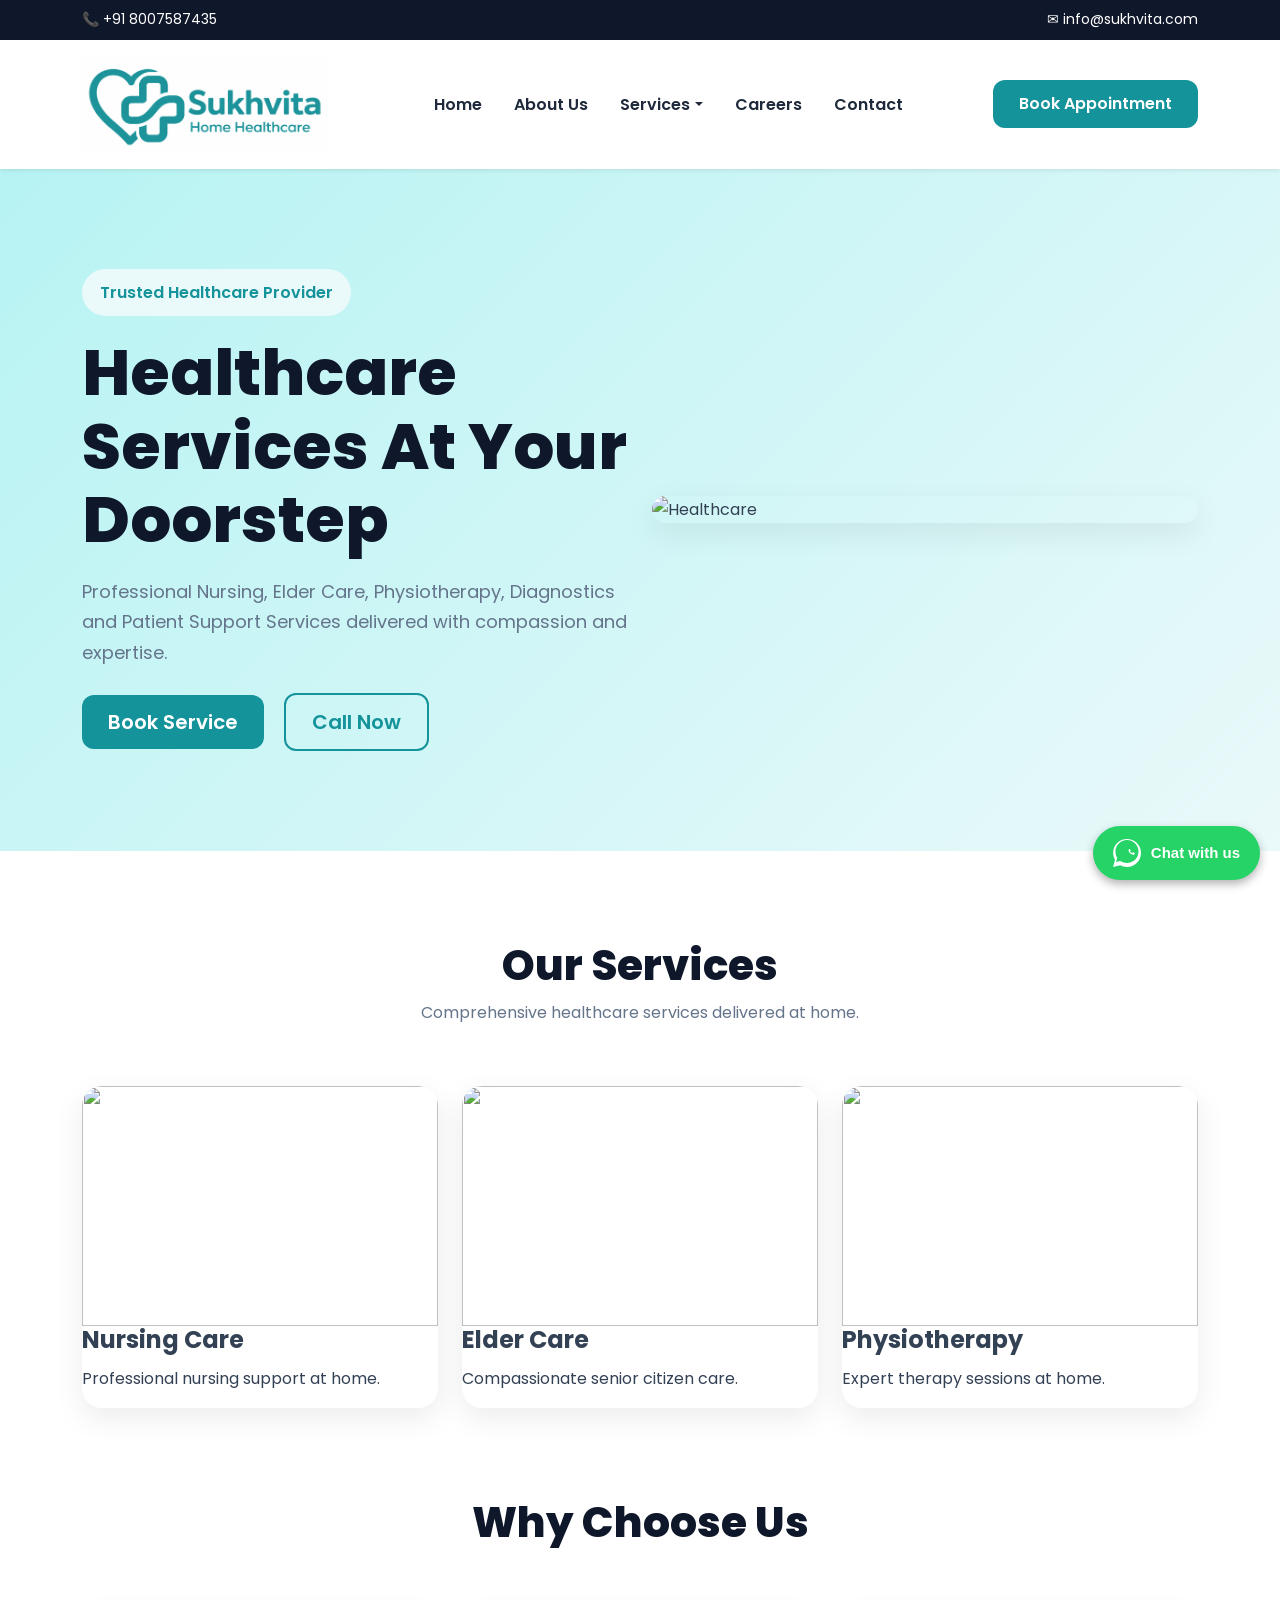
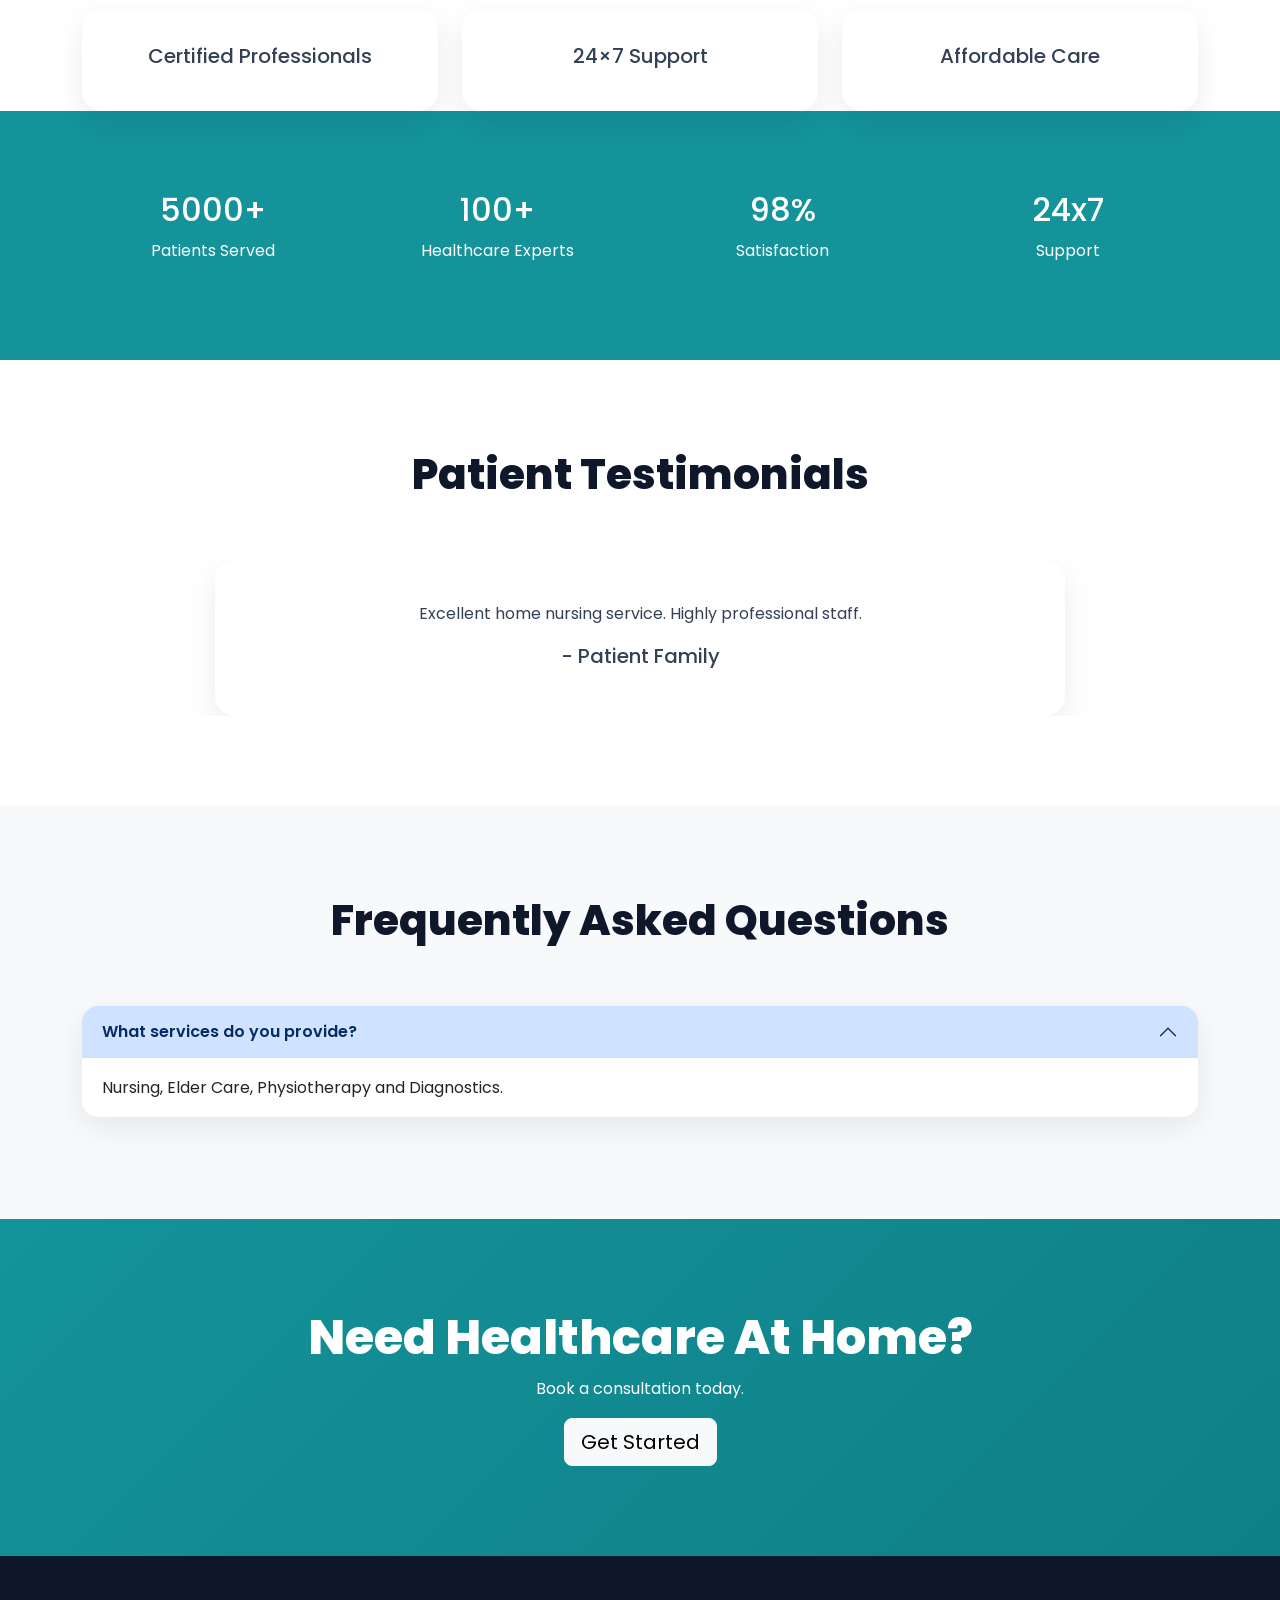
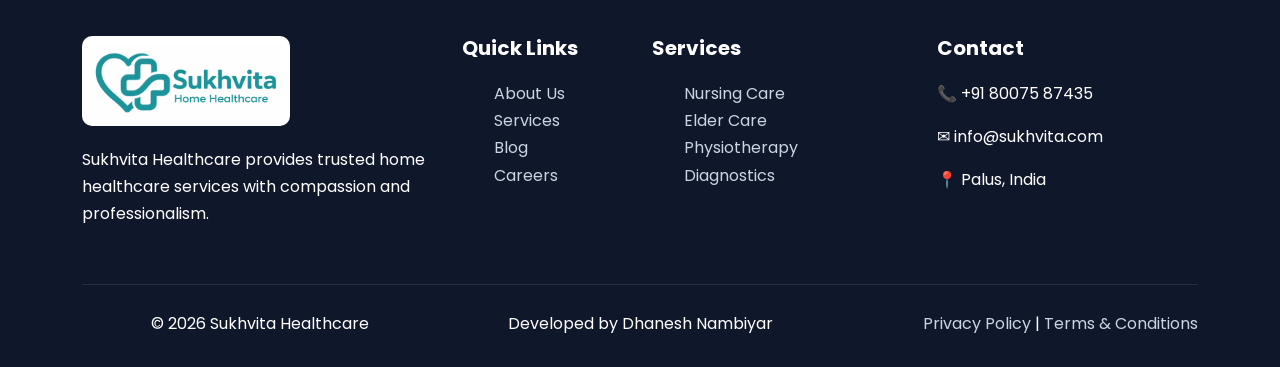
==== index.html @ 161bae3a "Request form updated" ====
<!DOCTYPE html>
<html lang="en">

<head>

<meta charset="UTF-8">
<meta name="viewport" content="width=device-width, initial-scale=1">

<title>Sukhvita Home Healthcare</title>

<meta name="description"
content="Professional Home Healthcare Services including Nursing, Elder Care, Physiotherapy and Diagnostics.">

<link rel="preconnect" href="https://fonts.googleapis.com">

<link href="https://fonts.googleapis.com/css2?family=Poppins:wght@300;400;500;600;700;800&display=swap"
rel="stylesheet">

<link href="https://cdn.jsdelivr.net/npm/bootstrap@5.3.3/dist/css/bootstrap.min.css"
rel="stylesheet">

<link rel="stylesheet" href="css/styles.css">
<link rel="stylesheet" href="css/toggle-button-styles.css">

</head>

<body>

<!-- HEADER -->

<!-- Top bar Start -->
<div class="top-bar">
  <div class="container d-flex justify-content-between">
    <div>📞 +91 8007587435</div>
    <div>✉ info@sukhvita.com</div>
  </div>
</div>
<!-- Top bar End -->

<!-- Navbar Start -->
<nav class="navbar navbar-expand-lg navbar-light bg-white sticky-top shadow-sm">
<div class="container">
<a class="navbar-brand" href="index.html">
<img src="images/logo.png" alt="Sukhvita Healthcare">
</a>

<button class="navbar-toggler" type="button" data-bs-toggle="collapse" data-bs-target="#navbarNav">
<span class="navbar-toggler-icon"></span>
</button>

<div class="collapse navbar-collapse" id="navbarNav">
<ul class="navbar-nav mx-auto">

<li class="nav-item"><a class="nav-link" href="index.html">Home</a></li>
<li class="nav-item"><a class="nav-link active" href="about.html">About Us</a></li>

<li class="nav-item dropdown">
<a class="nav-link dropdown-toggle" href="#" role="button" data-bs-toggle="dropdown">Services</a>
<ul class="dropdown-menu">
<li><a class="dropdown-item" href="nursing-care.html">Nursing Care</a></li>
<li><a class="dropdown-item" href="elder-care.html">Elder Care</a></li>
<li><a class="dropdown-item" href="physiotherapy.html">Physiotherapy</a></li>
<li><a class="dropdown-item" href="diagnostics.html">Diagnostics</a></li>
<li><a class="dropdown-item" href="caregiver.html">Caregiver Services</a></li>
<li><a class="dropdown-item" href="doctor-visit.html">Doctor Visit</a></li>
<li><a class="dropdown-item" href="medical-equipment.html">Medical Equipment Rental</a></li>
</ul>
</li>

<li class="nav-item"><a class="nav-link" href="careers.html">Careers</a></li>
<li class="nav-item"><a class="nav-link" href="contact.html">Contact</a></li>

</ul>
<!--
<a href="book-appointment.html" class="btn btn-brand">Book Appointment</a>
-->

<a href="#" class="btn btn-brand" data-bs-toggle="modal" data-bs-target="#appointmentModal">
  Book Appointment
</a>


</div>
</div>
</nav>

<!-- Navbar End -->

<!-- HERO -->

<section class="hero-section">

<div class="container">

<div class="row align-items-center">

<div class="col-lg-6">

<span class="hero-badge">
Trusted Healthcare Provider
</span>

<h1>
Healthcare Services
At Your Doorstep
</h1>

<p>

Professional Nursing, Elder Care,
Physiotherapy, Diagnostics and
Patient Support Services delivered
with compassion and expertise.

</p>

<div class="mt-4">

<a href="#" class="btn btn-brand btn-lg me-3" data-bs-toggle="modal" data-bs-target="#appointmentModal">

Book Service

</a>

<a href="tel:+918007587435"
class="btn btn-outline-brand btn-lg">

Call Now

</a>

</div>

</div>

<div class="col-lg-6">

<img
src="https://images.unsplash.com/photo-1584515933487-779824d29309?auto=format&fit=crop&w=1200&q=80"
class="img-fluid hero-image"
alt="Healthcare">

</div>

</div>

</div>

</section>

<!-- SERVICES -->

<section class="section-padding">

<div class="container">

<div class="section-heading">

<h2>Our Services</h2>

<p>
Comprehensive healthcare services delivered at home.
</p>

</div>

<div class="row g-4">

<div class="col-md-6 col-lg-4">

<div class="service-card">

<img src="https://images.unsplash.com/photo-1576091160550-2173dba999ef?w=1000">

<h4>Nursing Care</h4>

<p>
Professional nursing support at home.
</p>

</div>

</div>

<div class="col-md-6 col-lg-4">

<div class="service-card">

<img src="https://images.unsplash.com/photo-1516574187841-cb9cc2ca948b?w=1000">

<h4>Elder Care</h4>

<p>
Compassionate senior citizen care.
</p>

</div>

</div>

<div class="col-md-6 col-lg-4">

<div class="service-card">

<img src="https://images.unsplash.com/photo-1571019613454-1cb2f99b2d8b?w=1000">

<h4>Physiotherapy</h4>

<p>
Expert therapy sessions at home.
</p>

</div>

</div>

</div>

</div>

</section>

<!-- WHY CHOOSE US -->

<section class="why-section">

<div class="container">

<div class="section-heading">

<h2>Why Choose Us</h2>

</div>

<div class="row g-4">

<div class="col-md-4">
<div class="feature-box">
<h5>Certified Professionals</h5>
</div>
</div>

<div class="col-md-4">
<div class="feature-box">
<h5>24×7 Support</h5>
</div>
</div>

<div class="col-md-4">
<div class="feature-box">
<h5>Affordable Care</h5>
</div>
</div>

</div>

</div>

</section>

<!-- STATS -->

<section class="stats-section">

<div class="container">

<div class="row text-center">

<div class="col-md-3">
<h2>5000+</h2>
<p>Patients Served</p>
</div>

<div class="col-md-3">
<h2>100+</h2>
<p>Healthcare Experts</p>
</div>

<div class="col-md-3">
<h2>98%</h2>
<p>Satisfaction</p>
</div>

<div class="col-md-3">
<h2>24x7</h2>
<p>Support</p>
</div>

</div>

</div>

</section>

<!-- TESTIMONIALS -->

<section class="section-padding">

<div class="container">

<div class="section-heading">

<h2>Patient Testimonials</h2>

</div>

<div id="testimonialCarousel"
class="carousel slide"
data-bs-ride="carousel">

<div class="carousel-inner">

<div class="carousel-item active">

<div class="testimonial-card">

<p>
Excellent home nursing service.
Highly professional staff.
</p>

<h5>- Patient Family</h5>

</div>

</div>

<div class="carousel-item">

<div class="testimonial-card">

<p>
Very caring elderly support team.
</p>

<h5>- Client</h5>

</div>

</div>

</div>

</div>

</div>

</section>

<!-- FAQ -->

<section class="section-padding bg-light">

<div class="container">

<div class="section-heading">
<h2>Frequently Asked Questions</h2>
</div>

<div class="accordion" id="faqAccordion">

<div class="accordion-item">

<h2 class="accordion-header">

<button class="accordion-button"
data-bs-toggle="collapse"
data-bs-target="#faq1">

What services do you provide?

</button>

</h2>

<div id="faq1"
class="accordion-collapse collapse show">

<div class="accordion-body">

Nursing, Elder Care,
Physiotherapy and Diagnostics.

</div>

</div>

</div>

</div>

</div>

</section>

<!-- CTA -->

<section class="cta-section">

<div class="container text-center">

<h2>
Need Healthcare At Home?
</h2>

<p>
Book a consultation today.
</p>

<a href="book-appointment.html"
class="btn btn-light btn-lg">

Get Started

</a>

</div>

</section>

<!--Footer Start-->
<footer>
<div class="container">
<div class="row">

<div class="col-lg-4">
<img src="images/logo.png" class="footer-logo" alt="Logo">
<p>Sukhvita Healthcare provides trusted home healthcare services with compassion and professionalism.</p>
</div>

<div class="col-lg-2">
<h5 class="footer-title">Quick Links</h5>
<ul>
<li><a href="about.html">About Us</a></li>
<li><a href="services.html">Services</a></li>
<li><a href="blog.html">Blog</a></li>
<li><a href="careers.html">Careers</a></li>
</ul>
</div>

<div class="col-lg-3">
<h5 class="footer-title">Services</h5>
<ul>
<li><a href="nursing-care.html">Nursing Care</a></li>
<li><a href="elder-care.html">Elder Care</a></li>
<li><a href="physiotherapy.html">Physiotherapy</a></li>
<li><a href="diagnostics.html">Diagnostics</a></li>
</ul>
</div>

<div class="col-lg-3">
<h5 class="footer-title">Contact</h5>
<p>📞 +91 80075 87435</p>
<p>✉ info@sukhvita.com</p>
<p>📍 Palus, India </p>
</div>

</div>

<div class="footer-bottom">
<div class="row">
<div class="col-md-4">© 2026 Sukhvita Healthcare</div>
<div class="col-md-4">Developed by Dhanesh Nambiyar</div>
<div class="col-md-4 text-md-end">
<a href="privacy-policy.html">Privacy Policy</a> |
<a href="terms-conditions.html">Terms & Conditions</a>
</div>
</div>
</div>

</div>
</footer>

<!-- Footer End -->

<!-- WhatsApp Floating button -->
 <a href="https://wa.me/918007587435?text=Hello..!%20I%20want%20to%20know%20more." class="whatsapp-btn" target="_blank" rel="noopener noreferrer">
  <svg viewBox="0 0 24 24">
    <path d="M.057 24l1.687-6.163c-1.041-1.804-1.588-3.849-1.587-5.946C.06 5.348 5.397.01 12.008.01c3.202.001 6.212 1.246 8.477 3.513 2.266 2.268 3.507 5.28 3.505 8.484-.004 6.657-5.34 11.997-11.953 11.997-2.005-.001-3.973-.502-5.713-1.457L0 24zm6.59-4.846c1.66.986 3.288 1.479 5.362 1.48 5.432-.001 9.865-4.437 9.868-9.87.001-2.63-1.013-5.101-2.856-6.947C17.117 1.97 14.643.955 12.012.955c-5.437 0-9.87 4.432-9.873 9.865-.001 2.13.564 3.791 1.484 5.353l-.997 3.642 3.73-.978zm11.567-7.29c-.319-.16-.777-.383-.897-.426-.12-.043-.207-.064-.294.064-.087.128-.337.426-.413.512-.076.085-.152.096-.272.032-.12-.064-.507-.187-.965-.596-.356-.318-.597-.711-.667-.831-.07-.12-.008-.185.053-.245.055-.054.12-.14.18-.21.059-.069.079-.117.119-.197.04-.079.02-.149-.01-.212-.03-.063-.294-.707-.403-.969-.106-.256-.214-.221-.294-.225-.076-.004-.163-.004-.25-.004-.087 0-.228.032-.347.16-.12.128-.456.446-.456 1.087 0 .64.467 1.257.532 1.342.065.085.918 1.402 2.226 1.966.311.134.554.214.743.274.313.1.597.085.823.052.25-.037.777-.317.886-.623.11-.306.11-.569.076-.623-.033-.053-.12-.085-.24-.148z"/>
  </svg>
  <span class="whatsapp-text">Chat with us</span>
</a>
<!-- WhatsApp Floating button End-->


<!-- Appointment Modal -->
<div class="modal fade" id="appointmentModal" tabindex="-1" aria-hidden="true">
  <div class="modal-dialog modal-dialog-centered modal-lg">
    <div class="modal-content rounded-4 shadow">

      <!-- Header -->
      <div class="modal-header bg-light text-center position-relative flex-column">
        <button type="button" class="btn-close position-absolute top-0 end-0 m-3" data-bs-dismiss="modal"></button>
        <img src="images/logo.png" alt="Sukhvita Healthcare" style="height:70px;" class="mx-auto d-block mb-2">
        <div class="fw-bold fs-5">Book Appointment</div>
      </div>

      <!-- Progress Steps -->
      <div class="d-flex justify-content-center my-3">
        <div class="step-container">
    <div class="step-circle active">1</div>
    <div class="step-label">Personal Info</div>
  </div>
  <div class="step-line"></div>
  <div class="step-container">
    <div class="step-circle">2</div>
    <div class="step-label">Select Date & Time</div>
  </div>
  <div class="step-line"></div>
  <div class="step-container">
    <div class="step-circle">3</div>
    <div class="step-label">Select Service</div>
  </div>
      </div>

      <!-- Body -->
      <div class="modal-body text-center px-5">
          <form id="appointmentForm">

          <!-- Step 1 -->
            <div class="form-step active">
              <div class="mb-3 text-start">
                <input type="text" class="form-control text-center" placeholder="Full Name" required>
                <div class="error-message"></div>
              </div>
              <div class="mb-3 text-start">
                <input type="tel" class="form-control text-center" placeholder="Phone Number" required pattern="[0-9]{10}">
                <div class="error-message"></div>
              </div>
              <div class="mb-3 text-start">
                <input type="email" class="form-control text-center" placeholder="Email (optional)">
                <div class="error-message"></div>
              </div>
              <div class="mb-3 text-start">
                <select id="citySelect" class="form-select text-center" required>
                  <option disabled selected>Select City</option>
                  <option>Sangli</option>
                  <option>Miraj</option>
                  <option>Tasgaon</option>
                  <option>Palus</option>
                  <option>Karad</option>
                  <option>Islampur</option>
                </select>
                <div class="error-message"></div>
              </div>
              <button type="button" class="btn btn-brand btn-sm next-step">Next</button>
            </div>

    <!-- Step 2 -->
    <div class="form-step">
      <div class="mb-3 text-start">
        <label class="form-label">Select Date</label>
        <input type="date" class="form-control text-center" placeholder="dd/mm/yyyy" required>
        <div class="error-message"></div>
      </div>
      <div class="mb-3 text-start">
        <label class="form-label">Select Time</label>
        <input type="time" class="form-control text-center" placeholder="Select Time" required>
        <div class="error-message"></div>
      </div>
      <button type="button" class="btn btn-outline-brand btn-sm prev-step me-2">Back</button>
      <button type="button" class="btn btn-brand btn-sm next-step">Next</button>
    </div>

    <!-- Step 3 -->
    <div class="form-step">
      <div class="mb-3 text-start">
        <select id="serviceSelect" class="form-select text-center" required>
          <option disabled selected>Select Service</option>
          <option>Nursing Care</option>
          <option>Elder Care</option>
          <option>Physiotherapy</option>
          <option>Diagnostics</option>
          <option>Caregiver Services</option>
          <option>Doctor Visit</option>
          <option>Medical Equipment Rental</option>
        </select>
        <div class="error-message"></div>
      </div>
      <button type="button" class="btn btn-outline-brand btn-sm prev-step me-2">Back</button>
      <button id="submitBtn" type="submit" class="btn btn-brand btn-sm">Submit Request</button>
    </div>

  </form>
</div>




    </div>
  </div>
</div>


<!-- Appointment Modal end-->

<!-- Success Toast -->
<div id="successToast" class="toast-message">Request submitted successfully! You will get call from our side soon.</div>




<!-- Script section-->

 <script src="https://cdn.jsdelivr.net/npm/bootstrap@5.3.3/dist/js/bootstrap.bundle.min.js"></script>
 <script src="js/main.js"></script>
 <script src="js/version-check.js"></script> <!-- Script for refresh page-->

 <script>
document.addEventListener("DOMContentLoaded", function() {
  const steps = document.querySelectorAll(".form-step");
  const circles = document.querySelectorAll(".step-circle");
  const serviceSelect = document.getElementById("serviceSelect");
  const submitBtn = document.getElementById("submitBtn");
  const form = document.getElementById("appointmentForm");
  const toast = document.getElementById("successToast");
  const modal = document.getElementById("appointmentModal");
  let currentStep = 0;

  function showStep(index) {
    steps.forEach((step, i) => step.classList.toggle("active", i === index));
    circles.forEach((circle, i) => circle.classList.toggle("active", i <= index));
    currentStep = index;
  }

  function validateStep(stepIndex) {
  let valid = true;
  const inputs = steps[stepIndex].querySelectorAll("input, select");
  inputs.forEach(input => {
    const errorDiv = input.parentElement.querySelector(".error-message");

    // Manual check for City dropdown
    if (input.id === "citySelect" && input.selectedIndex === 0) {
      errorDiv.textContent = "Please select a city";
      valid = false;
    }
    // Manual check for Service dropdown (optional here, but keeps consistency)
    else if (input.id === "serviceSelect" && input.selectedIndex === 0) {
      errorDiv.textContent = "Please select a service";
      valid = false;
    }
    // Normal validation for other fields
    else if (!input.checkValidity()) {
      valid = false;
      if (input.type === "text") errorDiv.textContent = "Please enter your name";
      else if (input.type === "tel") errorDiv.textContent = "Please enter your phone number";
      else if (input.type === "email" && input.value !== "") errorDiv.textContent = "Please enter a valid email";
      else if (input.type === "date") errorDiv.textContent = "Please select a date";
      else if (input.type === "time") errorDiv.textContent = "Please select a time";
    } else {
      errorDiv.textContent = "";
    }
  });
  return valid;
}


  document.querySelectorAll(".next-step").forEach(btn => {
    btn.addEventListener("click", () => {
      if (validateStep(currentStep)) showStep(currentStep + 1);
    });
  });

  document.querySelectorAll(".prev-step").forEach(btn => {
    btn.addEventListener("click", () => showStep(currentStep - 1));
  });

  // Reset form on modal close
  modal.addEventListener("hidden.bs.modal", () => {
    form.reset();
    document.querySelectorAll(".error-message").forEach(e => e.textContent = "");
    showStep(0);
  });

  // Submit with service validation + toast
  form.addEventListener("submit", function(e) {
    e.preventDefault();
    if (!validateStep(currentStep)) return;

    // Extra check for service field
    if (serviceSelect.selectedIndex === 0) {
      const errorDiv = serviceSelect.parentElement.querySelector(".error-message");
      errorDiv.textContent = "Please select a service";
      return; // stop submission
    }

    // Show toast with slight delay after modal closes
setTimeout(() => {
  toast.classList.add("show");
  setTimeout(() => {
    toast.classList.remove("show");
  }, 4000); // toast visible for 4s
}, 300); // delay 300ms after modal close
//tost end 
    const modalInstance = bootstrap.Modal.getInstance(modal);
    modalInstance.hide();
  });

  showStep(0);
});
</script>



 <!-- Script section end-->


 

</body>
</html>
---- css/styles.css ----
/* ==================================================
   Swami Samarth Healthcare - Enterprise Theme
   Portea Inspired Healthcare UI
   ================================================== */

:root{
  --primary:#14939A;
  --primary-dark:#0F7F86;
  --primary-light:#EAF9FA;
  --secondary:#0F172A;
  --accent:#22C55E;
  --white:#FFFFFF;
  --light:#F8FAFC;
  --gray:#64748B;
  --border:#E2E8F0;
  --shadow:0 10px 30px rgba(0,0,0,.08);
  --radius:16px;
}

*{margin:0;padding:0;box-sizing:border-box}
html{scroll-behavior:smooth}
body{
  font-family:'Poppins',sans-serif;
  color:#334155;
  line-height:1.7;
  background:#fff;
}

img{max-width:100%;display:block}
a{text-decoration:none}
ul{list-style:none}

.container-xl-custom{
  max-width:1320px;
  margin:auto;
  padding:0 15px;
}

/* Header */
.top-bar{
  background:var(--secondary);
  color:#fff;
  padding:8px 0;
  font-size:14px;
}

.navbar{
  padding:12px 0!important;
}

.navbar-brand img{
  height:95px;
}

.nav-link{
  font-weight:600;
  color:#1e293b!important;
  padding:.8rem 1rem!important;
}

.nav-link:hover{
  color:var(--primary)!important;
}

.dropdown-menu{
  border:none;
  border-radius:14px;
  box-shadow:var(--shadow);
  padding:12px;
}

.dropdown-item{
  border-radius:10px;
  padding:10px 14px;
}

.dropdown-item:hover{
  background:var(--primary-light);
  color:var(--primary);
}

/* Buttons */
.btn-brand{
  background:var(--primary);
  color:#fff;
  border:none;
  border-radius:12px;
  padding:12px 26px;
  font-weight:600;
}

.btn-brand:hover{
  background:var(--primary-dark);
  color:#fff;
}

.btn-outline-brand{
  border:2px solid var(--primary);
  color:var(--primary);
  border-radius:12px;
  padding:12px 26px;
  font-weight:600;
}

.btn-outline-brand:hover{
  background:var(--primary);
  color:#fff;
}

/* Hero */
.hero-section{
  padding:100px 0;
  background:linear-gradient(135deg,#b7f3f3,#eaf9fa);
}

.hero-badge{
  display:inline-block;
  background:var(--primary-light);
  color:var(--primary);
  padding:10px 18px;
  border-radius:50px;
  font-weight:600;
}

.hero-section h1{
  font-size:64px;
  line-height:1.15;
  font-weight:800;
  margin:20px 0;
  color:#0f172a;
}

.hero-section p{
  font-size:18px;
  color:#64748b;
}

.hero-image{
  border-radius:24px;
  box-shadow:var(--shadow);
}

/* Generic Sections */
.section-padding{
  padding:90px 0;
}

.section-heading{
  text-align:center;
  margin-bottom:60px;
}

.section-heading h2{
  font-size:42px;
  font-weight:800;
  color:#0f172a;
}

.section-heading p{
  color:#64748b;
  max-width:700px;
  margin:auto;
}

/* Service Cards */
.service-card{
  background:#fff;
  border-radius:20px;
  overflow:hidden;
  box-shadow:var(--shadow);
  transition:.3s;
  height:100%;
}

.service-card:hover{
  transform:translateY(-8px);
}

.service-card img{
  width:100%;
  height:240px;
  object-fit:cover;
}

.service-card-content{
  padding:24px;
}

.service-card h4{
  font-weight:700;
  margin-bottom:10px;
}

/* About */
.page-hero{
  padding:120px 0;
  color:#fff;
  text-align:center;
  background:
  linear-gradient(rgba(20,147,154,.85),rgba(15,127,134,.85)),
  url('https://images.unsplash.com/photo-1584515933487-779824d29309?w=1600');
  background-size:cover;
  background-position:center;
}

.page-hero h1{
  font-size:58px;
  font-weight:800;
}

.page-section{
  padding:90px 0;
}

.info-card{
  background:#fff;
  padding:35px;
  border-radius:20px;
  box-shadow:var(--shadow);
  height:100%;
}

.info-card h3{
  margin-bottom:15px;
  font-weight:700;
}

.feature-box{
  background:#fff;
  border-radius:20px;
  padding:35px;
  text-align:center;
  box-shadow:var(--shadow);
  height:100%;
}

.feature-icon{
  width:70px;
  height:70px;
  border-radius:50%;
  background:var(--primary-light);
  display:flex;
  align-items:center;
  justify-content:center;
  margin:0 auto 15px;
  font-size:28px;
}

/* Stats */
.stats-section{
  background:var(--primary);
  color:#fff;
  padding:80px 0;
}

.stat-box h2{
  font-size:48px;
  font-weight:800;
}

/* Team */
.team-card{
  text-align:center;
  padding:30px;
  border-radius:20px;
  box-shadow:var(--shadow);
  background:#fff;
}

.team-card img{
  width:150px;
  height:150px;
  border-radius:50%;
  object-fit:cover;
  margin:0 auto 20px;
}

/* Timeline */
.timeline-step{
  text-align:center;
  padding:30px;
}

.timeline-number{
  width:70px;
  height:70px;
  border-radius:50%;
  background:var(--primary);
  color:#fff;
  display:flex;
  align-items:center;
  justify-content:center;
  margin:auto;
  font-size:24px;
  font-weight:700;
}

/* Testimonials */
.testimonial-card{
  background:#fff;
  padding:40px;
  border-radius:20px;
  box-shadow:var(--shadow);
  text-align:center;
  max-width:850px;
  margin:auto;
}

.testimonial-card img{
  width:90px;
  height:90px;
  border-radius:50%;
  margin:auto auto 15px;
}

/* FAQ */
.accordion-item{
  border:none!important;
  margin-bottom:12px;
  border-radius:16px!important;
  overflow:hidden;
  box-shadow:var(--shadow);
}

.accordion-button{
  font-weight:600;
}

/* Forms */
.form-section{
  background:#f8fafc;
}

.form-card{
  background:#fff;
  padding:40px;
  border-radius:20px;
  box-shadow:var(--shadow);
}

.form-control,
.form-select{
  padding:14px;
  border-radius:12px;
}

/* CTA */
.cta-section{
  background:linear-gradient(135deg,var(--primary),var(--primary-dark));
  color:#fff;
  padding:90px 0;
  text-align:center;
}

.cta-section h2{
  font-size:48px;
  font-weight:800;
}

/* Blog */
.blog-card{
  background:#fff;
  border-radius:20px;
  overflow:hidden;
  box-shadow:var(--shadow);
  height:100%;
}

.blog-card img{
  height:240px;
  object-fit:cover;
  width:100%;
}

.blog-content{
  padding:25px;
}

/* Careers */
.job-card{
  padding:30px;
  border-radius:20px;
  box-shadow:var(--shadow);
  background:#fff;
  margin-bottom:25px;
}

/* Contact */
.contact-card{
  background:#fff;
  padding:30px;
  border-radius:20px;
  box-shadow:var(--shadow);
  height:100%;
}

/* Footer */
footer{
  background:#0f172a;
  color:#fff;
  padding:80px 0 30px;
}

.footer-logo{
  height:90px;
  background:#fff;
  border-radius:10px;
  padding:8px;
  margin-bottom:20px;
}

.footer-title{
  font-weight:700;
  margin-bottom:20px;
}

footer a{
  color:#cbd5e1;
}

footer a:hover{
  color:#fff;
}

.footer-bottom{
  border-top:1px solid rgba(255,255,255,.1);
  margin-top:40px;
  padding-top:25px;
  text-align:center;
}

/* Floating WhatsApp */
.whatsapp-float{
  position:fixed;
  right:20px;
  bottom:20px;
  z-index:999;
  width:60px;
  height:60px;
  border-radius:50%;
  display:flex;
  align-items:center;
  justify-content:center;
  background:#25D366;
  color:#fff;
  font-size:28px;
  box-shadow:var(--shadow);
}

/* Animations */
.service-card,
.feature-box,
.team-card,
.blog-card{
  transition:all .3s ease;
}

.team-card:hover,
.blog-card:hover,
.feature-box:hover{
  transform:translateY(-6px);
}

/* Responsive */
@media(max-width:1200px){
  .hero-section h1{font-size:52px}
}

@media(max-width:992px){
  .navbar-brand img{height:75px}
  .hero-section{
    text-align:center;
    padding:70px 0;
  }
  .hero-section h1{
    font-size:42px;
  }
  .hero-image{
    margin-top:30px;
  }
  .page-hero h1{
    font-size:42px;
  }
}

@media(max-width:768px){
  .section-heading h2{
    font-size:32px;
  }
  .hero-section h1{
    font-size:34px;
  }
  .cta-section h2{
    font-size:32px;
  }
  .page-hero{
    padding:90px 0;
  }
}

@media(max-width:576px){
  .navbar-brand img{
    height:65px;
  }
  .hero-section h1{
    font-size:30px;
  }
  .section-padding,
  .page-section{
    padding:60px 0;
  }
}

/*---------------------@@@@@@@@@@@------------------*/
/* Modal Steps */
.step-circle {
  width: 40px; height: 40px;
  border-radius: 50%;
  background: #eaf9fa;
  color: #14939A;
  display: flex; align-items: center; justify-content: center;
  font-weight: 600;
}
.step-circle.active {
  background: #14939A;
  color: #fff;
}
.step-line {
  width: 60px; height: 3px;
  background: #eaf9fa;
  margin: auto 8px;
}
.form-step { display: none; }
.form-step.active { display: block; }

/* Brand shades */
.bg-brand-dark { background:#0F7F86; }
.bg-brand-light { background:#EAF9FA; }

/* Steps */
.step-circle {
  width:36px; height:36px;
  border-radius:50%;
  background:#eaf9fa;
  color:#14939A;
  display:flex; align-items:center; justify-content:center;
  font-weight:600;
}
.step-circle.active { background:#14939A; color:#fff; }
.step-line { width:50px; height:3px; background:#eaf9fa; margin:auto 8px; }

.form-step { display:none; }
.form-step.active { display:block; }

/* Compact buttons */
.btn-sm { padding:6px 16px; font-size:14px; }


.bg-brand-dark { background:#0F7F86; }
.bg-brand-light { background:#EAF9FA; }

.step-circle {
  width:36px; height:36px;
  border-radius:50%;
  background:#eaf9fa;
  color:#14939A;
  display:flex; align-items:center; justify-content:center;
  font-weight:600;
}
.step-circle.active { background:#14939A; color:#fff; }
.step-line { width:50px; height:3px; background:#eaf9fa; margin:auto 8px; }

.form-step { display:none; }
.form-step.active { display:block; }

.btn-sm { padding:6px 16px; font-size:14px; }
.modal-body { margin:0 auto; max-width:500px; } /* center with margin */

/* Progress steps */
.step-circle {
  width:36px; height:36px;
  border-radius:50%;
  background:#d3d3d3; /* light grey */
  color:#14939A;
  display:flex; align-items:center; justify-content:center;
  font-weight:600;
}
.step-circle.active { background:#14939A; color:#fff; }
.step-line { width:50px; height:3px; background:#d3d3d3; margin:auto 8px; }

.form-step { display:none; }
.form-step.active { display:block; }

.btn-sm { padding:6px 16px; font-size:14px; }
.modal-body { margin:0 auto; max-width:500px; }



.error-message {
  color: red;
  font-size: 13px;
  margin-top: 4px;
}

/* Step circles with labels */
.step-container {
  text-align: center;
  margin: 0 10px;
}
.step-circle {
  width: 36px; height: 36px;
  border-radius: 50%;
  background: #d3d3d3;
  color: #14939A;
  display: flex; align-items: center; justify-content: center;
  font-weight: 600;
  margin: auto;
}
.step-circle.active { background: #14939A; color: #fff; }
.step-label { font-size: 13px; margin-top: 5px; color: #555; }
.step-line { width: 50px; height: 3px; background: #d3d3d3; margin: auto 8px; }
.step-container { text-align:center; margin:0 10px; }
.step-label { font-size:13px; margin-top:5px; color:#058861; }

/* Toast */

.toast-message {
  position: fixed;
  bottom: 20px;
  left: 50%;
  transform: translateX(-50%) translateY(30px); /* start lower */
  background: #22C55E;
  color: #fff;
  padding: 12px 24px;
  border-radius: 8px;
  font-size: 14px;
  z-index: 2000;

  /* polished look */
  border: 2px solid #16A34A;
  box-shadow: 0 4px 12px rgba(0,0,0,0.2);

  /* animation setup */
  opacity: 0;
  pointer-events: none; /* prevent blocking clicks */
  transition: opacity 0.5s ease, transform 0.5s ease;
}
.toast-message.show {
  opacity: 1;
  transform: translateX(-50%) translateY(0); /* slide up */
}
---- css/toggle-button-styles.css ----
/* style.css */
.whatsapp-btn {
  position: fixed;
  bottom: 20px;
  right: 20px;
  background-color: #25D366;
  color: white;
  border-radius: 30px; /* Made generic capsule shape to hold text */
  padding: 0 20px;
  height: 54px;
  display: flex;
  justify-content: center;
  align-items: center;
  gap: 10px; /* Space between icon and text */
  box-shadow: 0 4px 10px rgba(0, 0, 0, 0.3);
  z-index: 9999;
  transition: transform 0.2s ease-in-out;
  text-decoration: none;
  font-family: Arial, sans-serif;
  font-weight: bold;
  font-size: 15px;
}

.whatsapp-btn:hover {
  transform: scale(1.05);
}

.whatsapp-btn svg {
  width: 28px;
  height: 28px;
  fill: white;
}

.whatsapp-text {
  display: inline-block;
}

/* Responsive adjustments for smaller screens */
@media (max-width: 480px) {
  .whatsapp-btn {
    bottom: 15px;
    right: 15px;
    padding: 0;
    width: 50px;
    height: 50px;
    border-radius: 50%; /* Switches back to a circle icon on tiny screens to save space */
  }
  
  .whatsapp-text {
    display: none; /* Hides text on small screens */
  }

  .whatsapp-btn svg {
    width: 26px;
    height: 26px;
  }
}
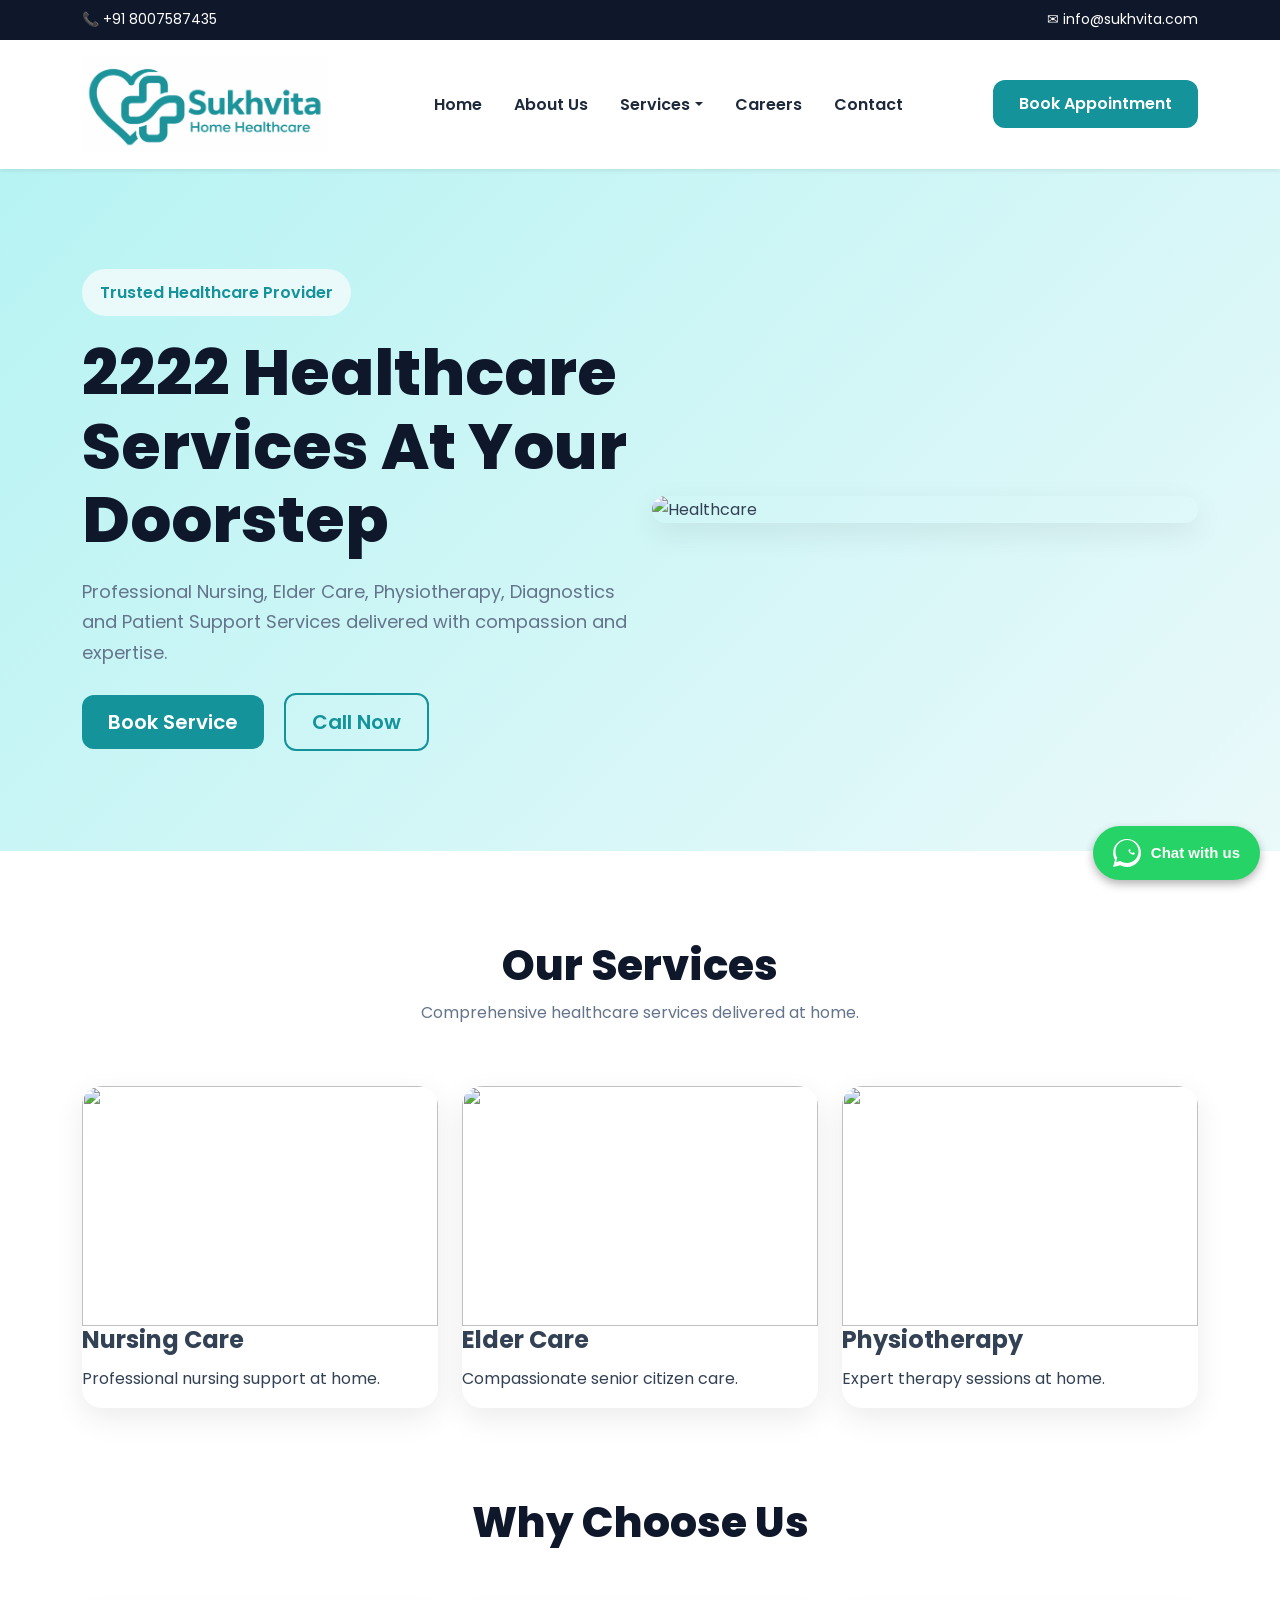
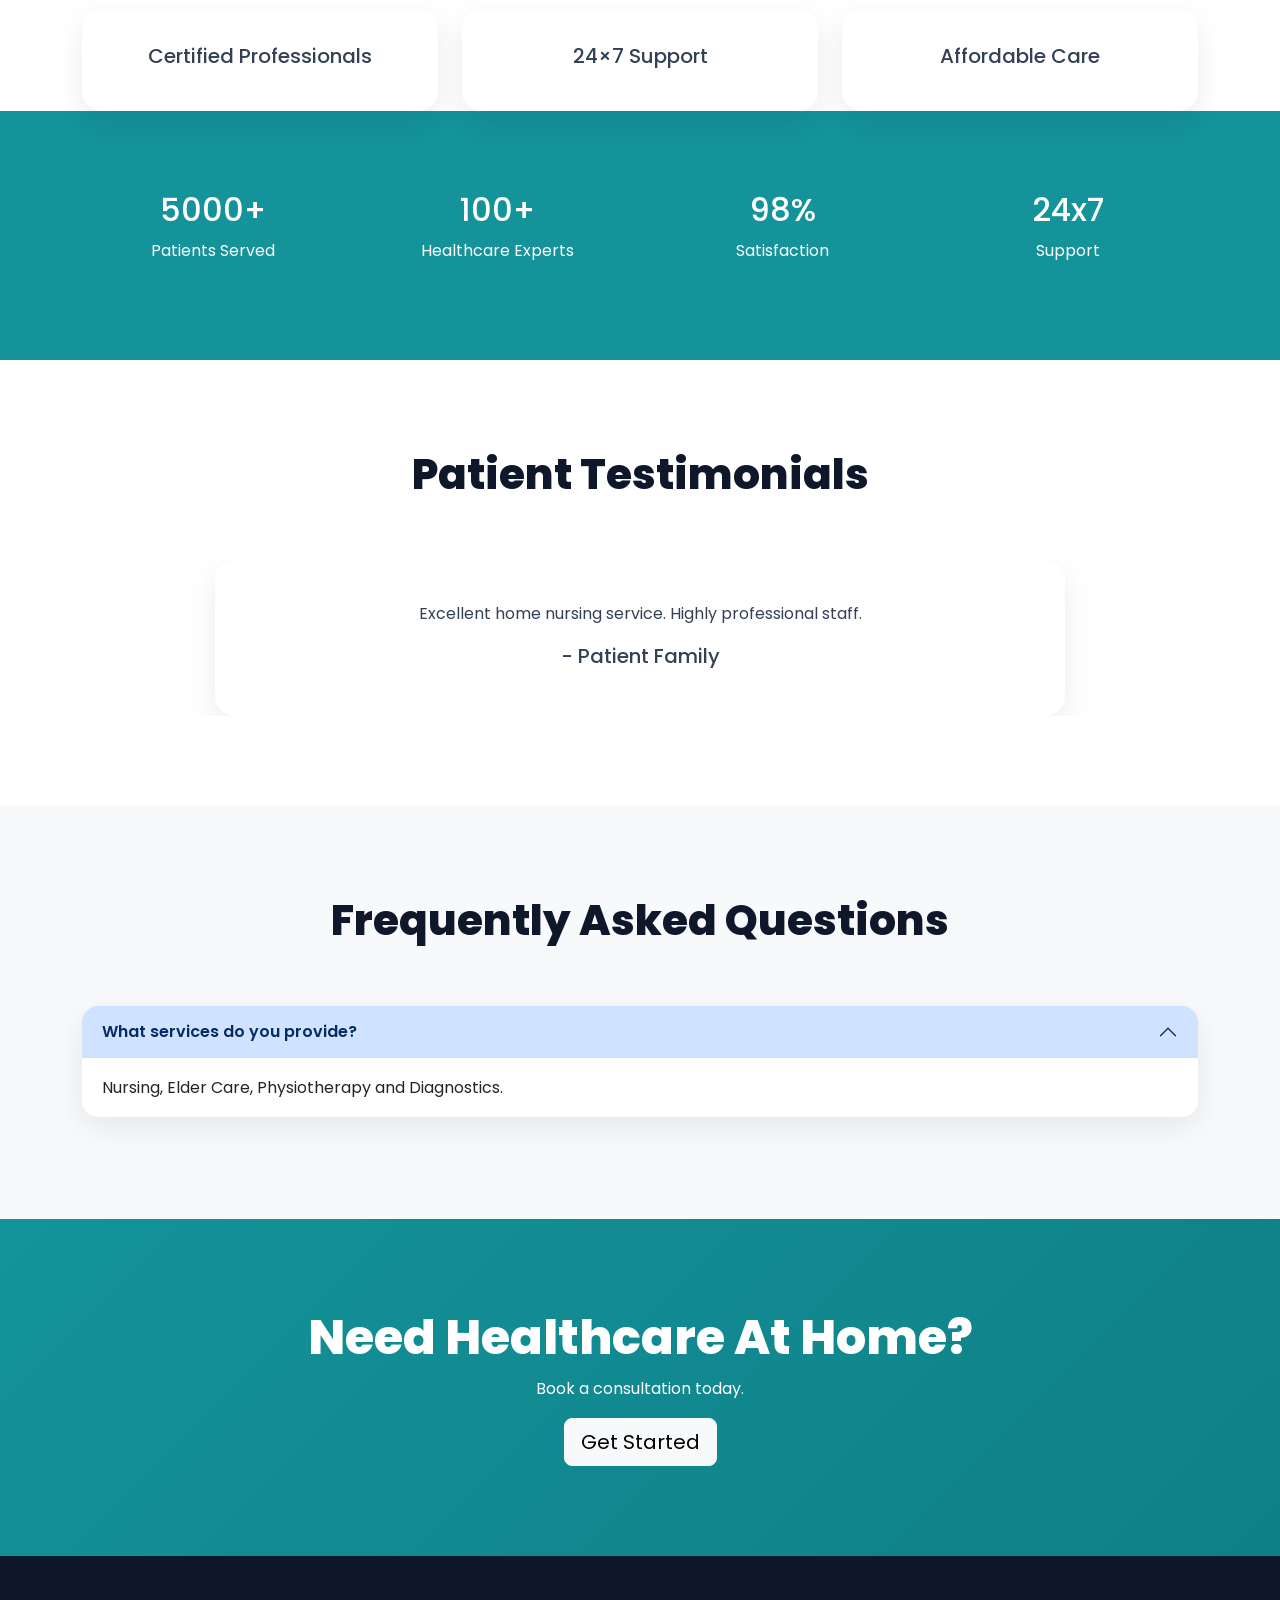
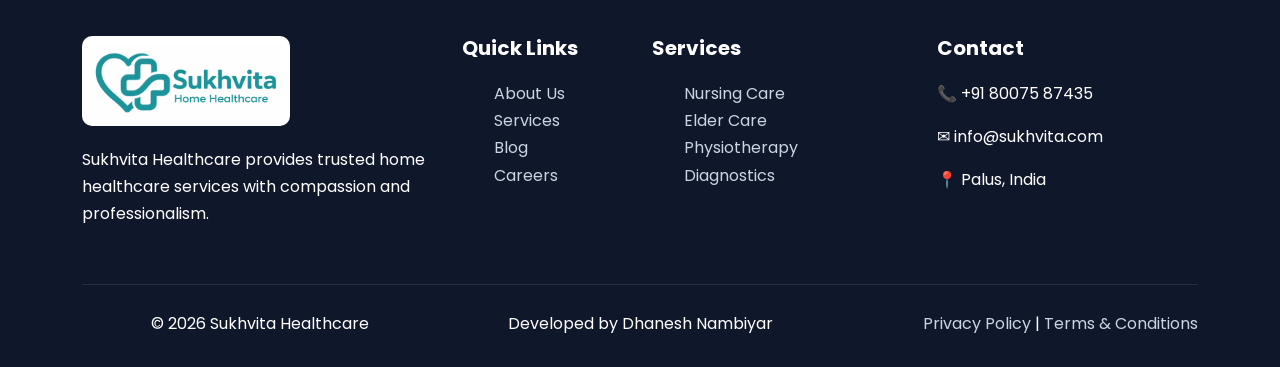
==== commit ed0fbf4c: "Request form updated" ====
--- a/index.html
+++ b/index.html
@@ -101,7 +101,7 @@
 </span>
 
 <h1>
-Healthcare Services
+2222 Healthcare Services
 At Your Doorstep
 </h1>
 
@@ -520,19 +520,19 @@
           <!-- Step 1 -->
             <div class="form-step active">
               <div class="mb-3 text-start">
-                <input type="text" class="form-control text-center" placeholder="Full Name" required>
+                <input type="text" id="nameInput" class="form-control text-center" placeholder="Full Name" required>
                 <div class="error-message"></div>
               </div>
               <div class="mb-3 text-start">
-                <input type="tel" class="form-control text-center" placeholder="Phone Number" required pattern="[0-9]{10}">
+                <input type="tel" id="phoneInput" class="form-control text-center" placeholder="Phone Number" required pattern="[0-9]{10}">
                 <div class="error-message"></div>
               </div>
               <div class="mb-3 text-start">
-                <input type="email" class="form-control text-center" placeholder="Email (optional)">
+                <input type="email" id="emailInput" class="form-control text-center" placeholder="Email (optional)">
                 <div class="error-message"></div>
               </div>
               <div class="mb-3 text-start">
-                <select id="citySelect" class="form-select text-center" required>
+                <select id="citySelect" id="citySelect" class="form-select text-center" required>
                   <option disabled selected>Select City</option>
                   <option>Sangli</option>
                   <option>Miraj</option>
@@ -550,12 +550,12 @@
     <div class="form-step">
       <div class="mb-3 text-start">
         <label class="form-label">Select Date</label>
-        <input type="date" class="form-control text-center" placeholder="dd/mm/yyyy" required>
+        <input type="date" id="dateInput" class="form-control text-center" placeholder="dd/mm/yyyy" required>
         <div class="error-message"></div>
       </div>
       <div class="mb-3 text-start">
         <label class="form-label">Select Time</label>
-        <input type="time" class="form-control text-center" placeholder="Select Time" required>
+        <input type="time" id="timeInput" class="form-control text-center" placeholder="Select Time" required>
         <div class="error-message"></div>
       </div>
       <button type="button" class="btn btn-outline-brand btn-sm prev-step me-2">Back</button>
@@ -565,7 +565,7 @@
     <!-- Step 3 -->
     <div class="form-step">
       <div class="mb-3 text-start">
-        <select id="serviceSelect" class="form-select text-center" required>
+        <select id="serviceSelect" id="serviceSelect" class="form-select text-center" required>
           <option disabled selected>Select Service</option>
           <option>Nursing Care</option>
           <option>Elder Care</option>
@@ -616,6 +616,15 @@
   const toast = document.getElementById("successToast");
   const modal = document.getElementById("appointmentModal");
   let currentStep = 0;
+
+    // ✅ Getting element ID
+  const nameInput = document.getElementById("nameInput");
+  const phoneInput = document.getElementById("phoneInput");
+  const emailInput = document.getElementById("emailInput");
+  const cityInput = document.getElementById("citySelect");
+  const dateInput = document.getElementById("dateInput");
+  const timeInput = document.getElementById("timeInput"); 
+  const serviceInput = document.getElementById("serviceSelect");
 
   function showStep(index) {
     steps.forEach((step, i) => step.classList.toggle("active", i === index));
@@ -684,6 +693,29 @@
       return; // stop submission
     }
 
+     //You can replace following code to store data in database
+    //---------- Send data to Google Sheet Start -----------//
+    // Send data to Google Sheet
+  const data = {
+  name: nameInput.value,
+  phone: phoneInput.value,
+  email: emailInput.value || "Not provided",
+  city: cityInput.value,
+  date: dateInput.value,
+  time: timeInput.value,
+  service: serviceInput.value
+};
+
+fetch("https://script.google.com/macros/s/AKfycbxmwe31zZvNAYoSh65kjQH926KPKqDJKaZM21Dr0aDumM6AURv1fYi1sEnOxXzoj9xR/exec", {
+  method: "POST",
+  body: JSON.stringify(data)
+})
+.then(res => res.text())
+.then(text => console.log("Saved to Google Sheet:", text))
+.catch(err => console.error("Error saving to Google Sheet:", err));
+
+    //---------- Send data to Google Sheet End -----------//
+
     // Show toast with slight delay after modal closes
 setTimeout(() => {
   toast.classList.add("show");
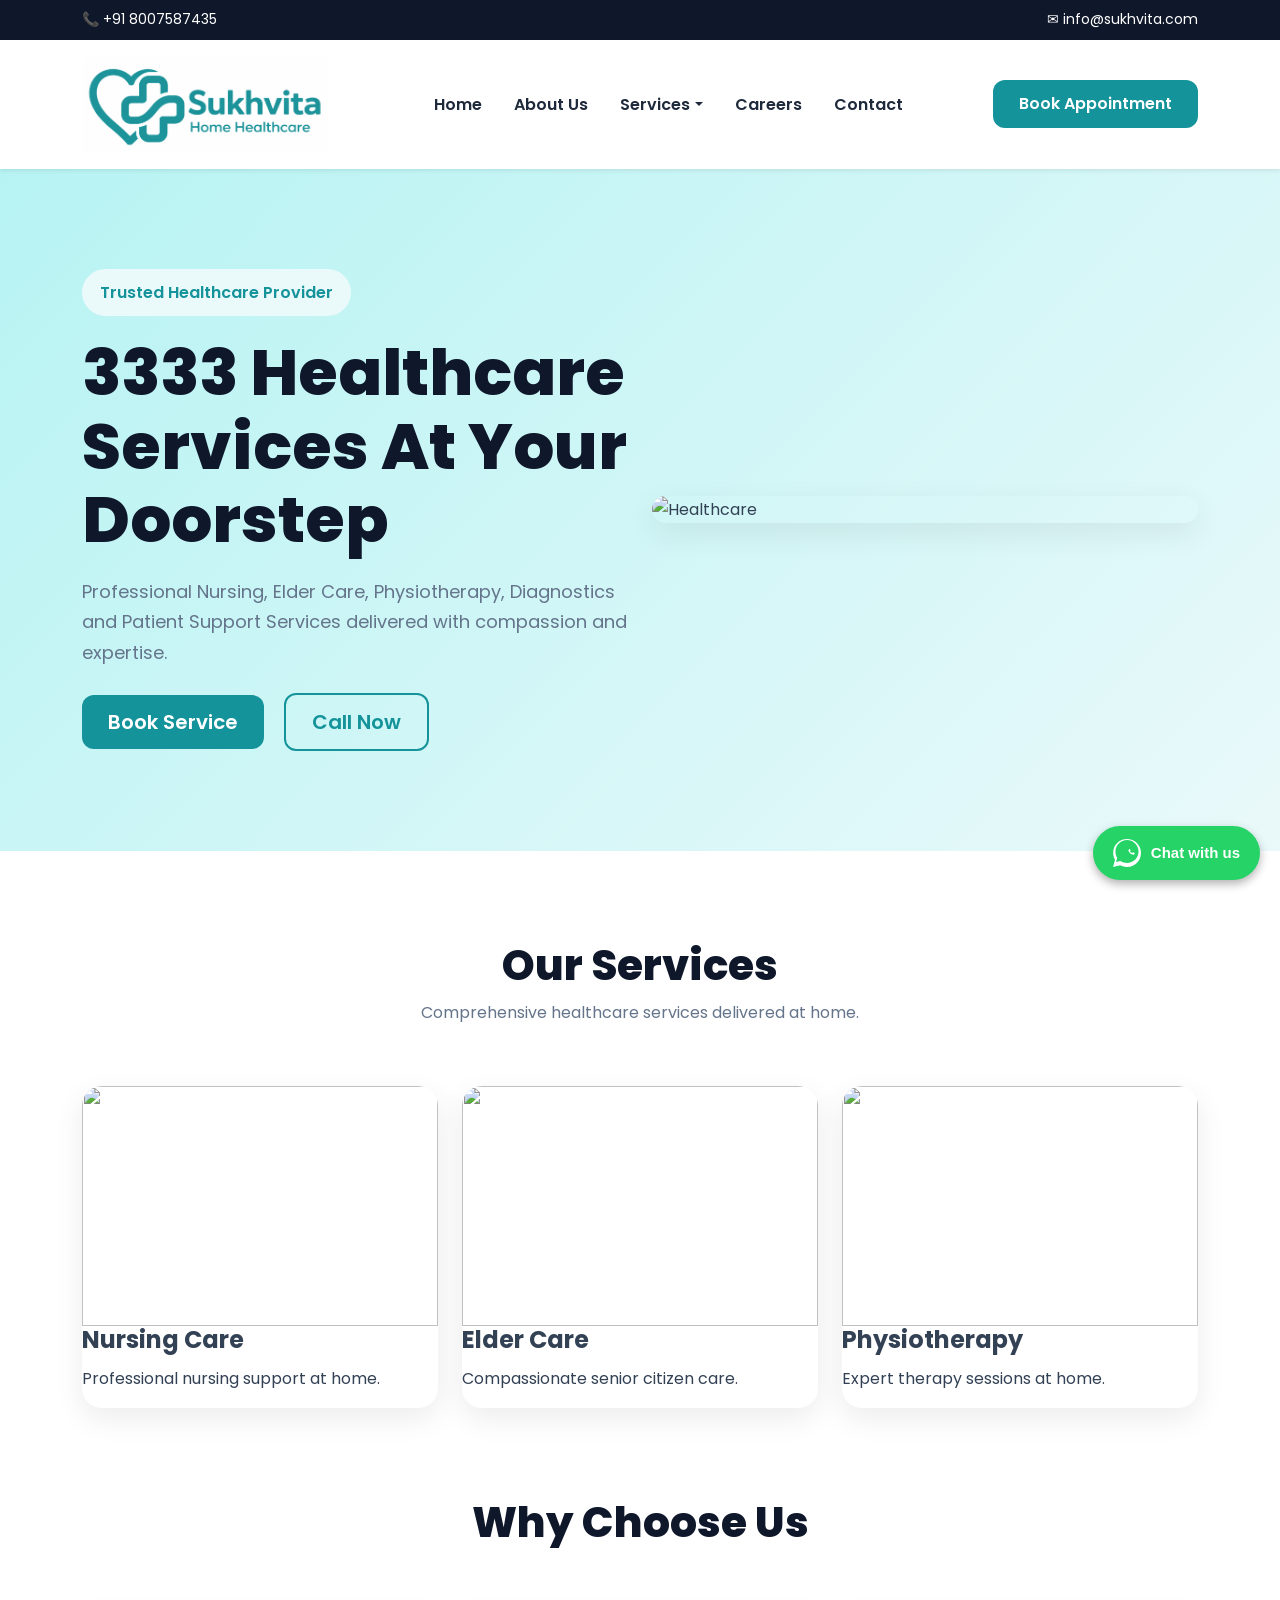
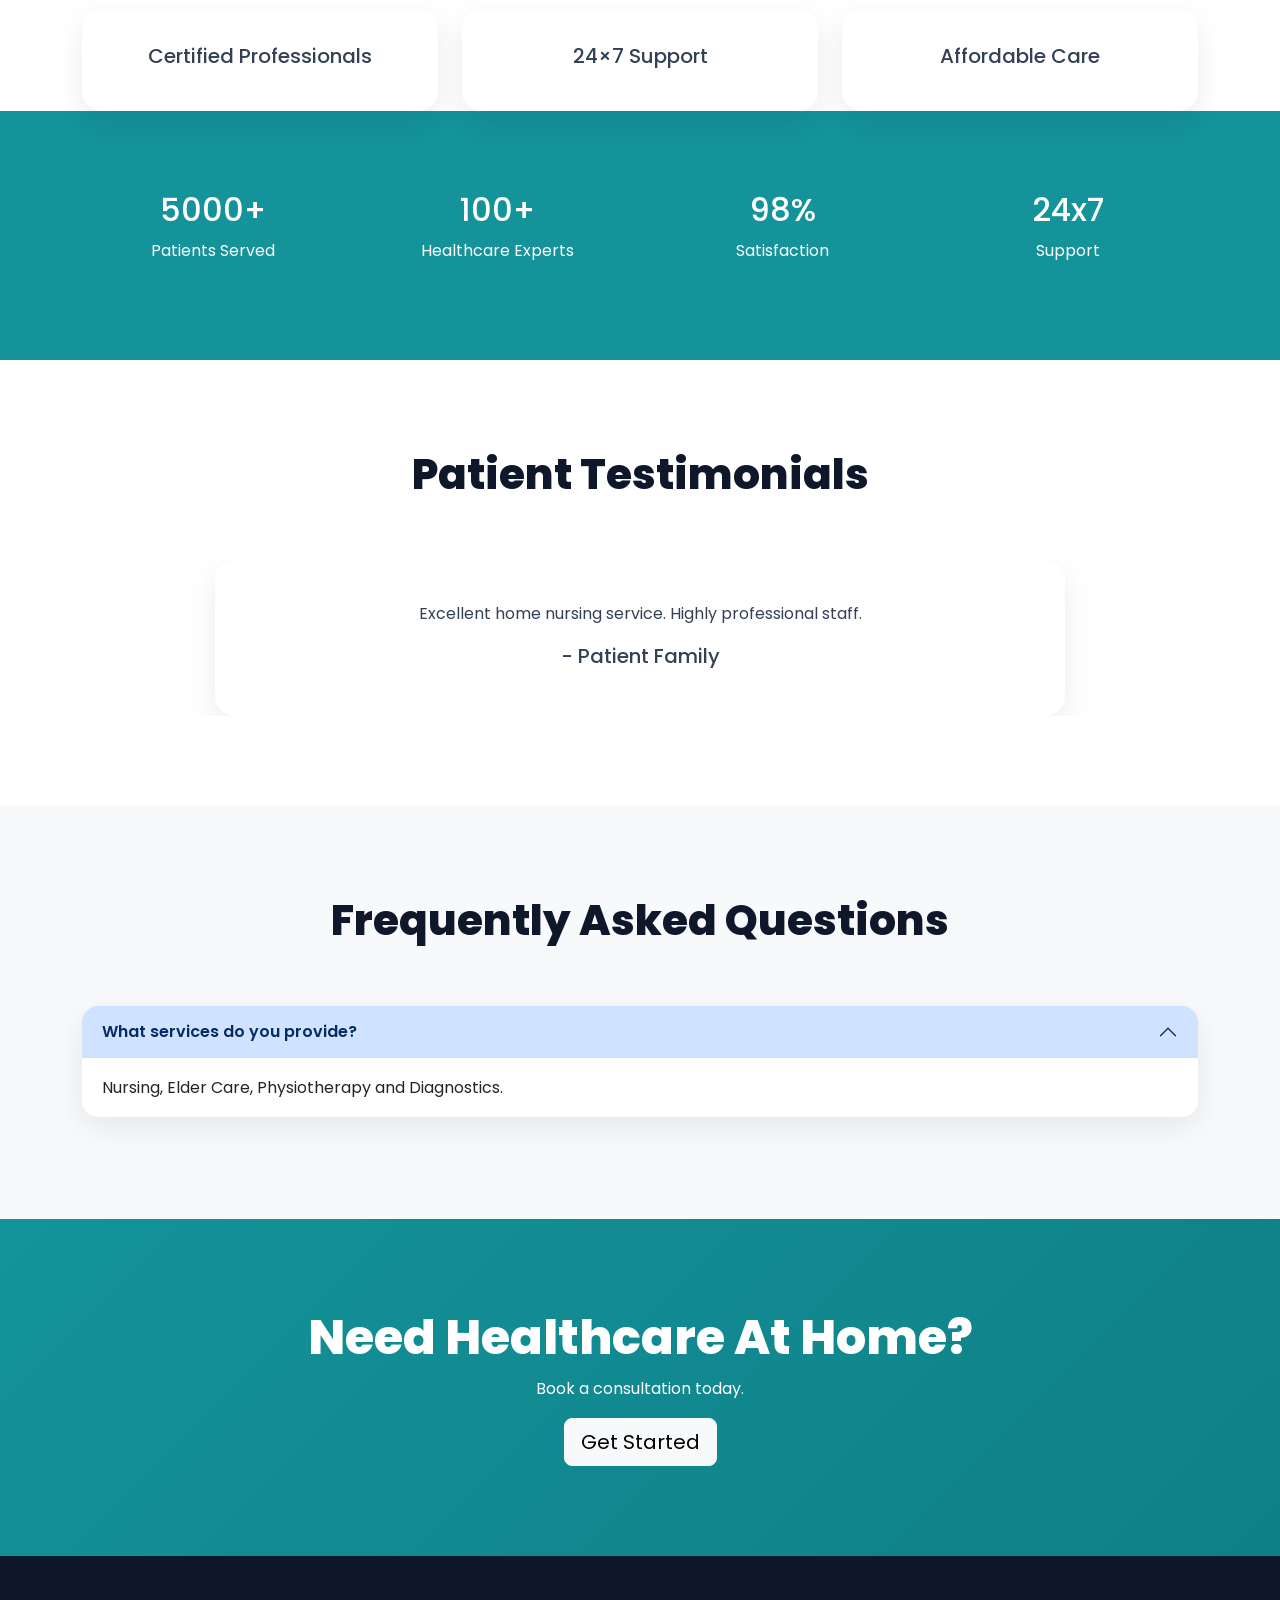
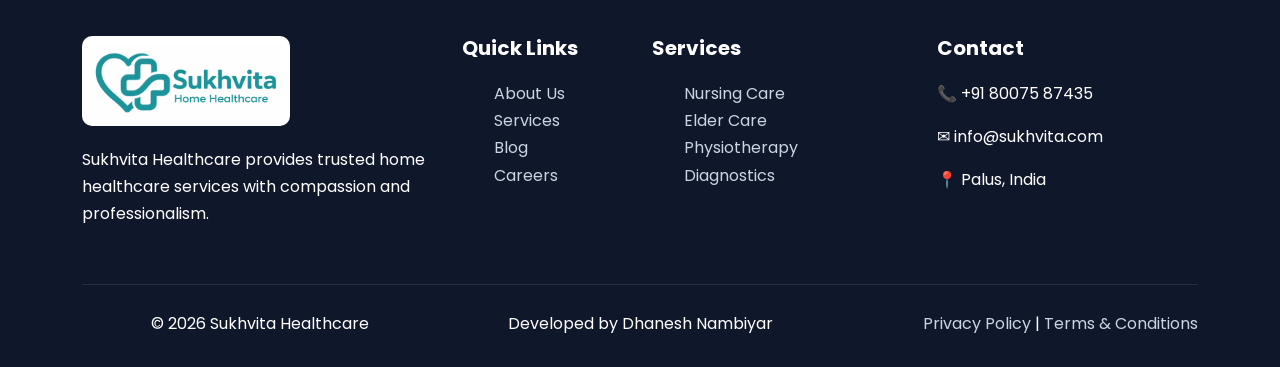
==== commit 646110c0: "Request form updated" ====
--- a/index.html
+++ b/index.html
@@ -101,7 +101,7 @@
 </span>
 
 <h1>
-2222 Healthcare Services
+3333 Healthcare Services
 At Your Doorstep
 </h1>
 
@@ -695,24 +695,25 @@
 
      //You can replace following code to store data in database
     //---------- Send data to Google Sheet Start -----------//
-    // Send data to Google Sheet
-  const data = {
+    // Send data to Google Sheet (no-cors mode)
+const data = {
   name: nameInput.value,
   phone: phoneInput.value,
   email: emailInput.value || "Not provided",
-  city: cityInput.value,
+  city: citySelect.value,
   date: dateInput.value,
   time: timeInput.value,
-  service: serviceInput.value
+  service: serviceSelect.value
 };
 
-fetch("https://script.google.com/macros/s/AKfycbxmwe31zZvNAYoSh65kjQH926KPKqDJKaZM21Dr0aDumM6AURv1fYi1sEnOxXzoj9xR/exec", {
+fetch("YOUR_WEB_APP_URL", {
   method: "POST",
+  mode: "no-cors",   // ✅ prevents CORS error
   body: JSON.stringify(data)
-})
-.then(res => res.text())
-.then(text => console.log("Saved to Google Sheet:", text))
-.catch(err => console.error("Error saving to Google Sheet:", err));
+});
+
+// You won’t get a readable response back, but the row will be added in Google Sheet.
+
 
     //---------- Send data to Google Sheet End -----------//
 
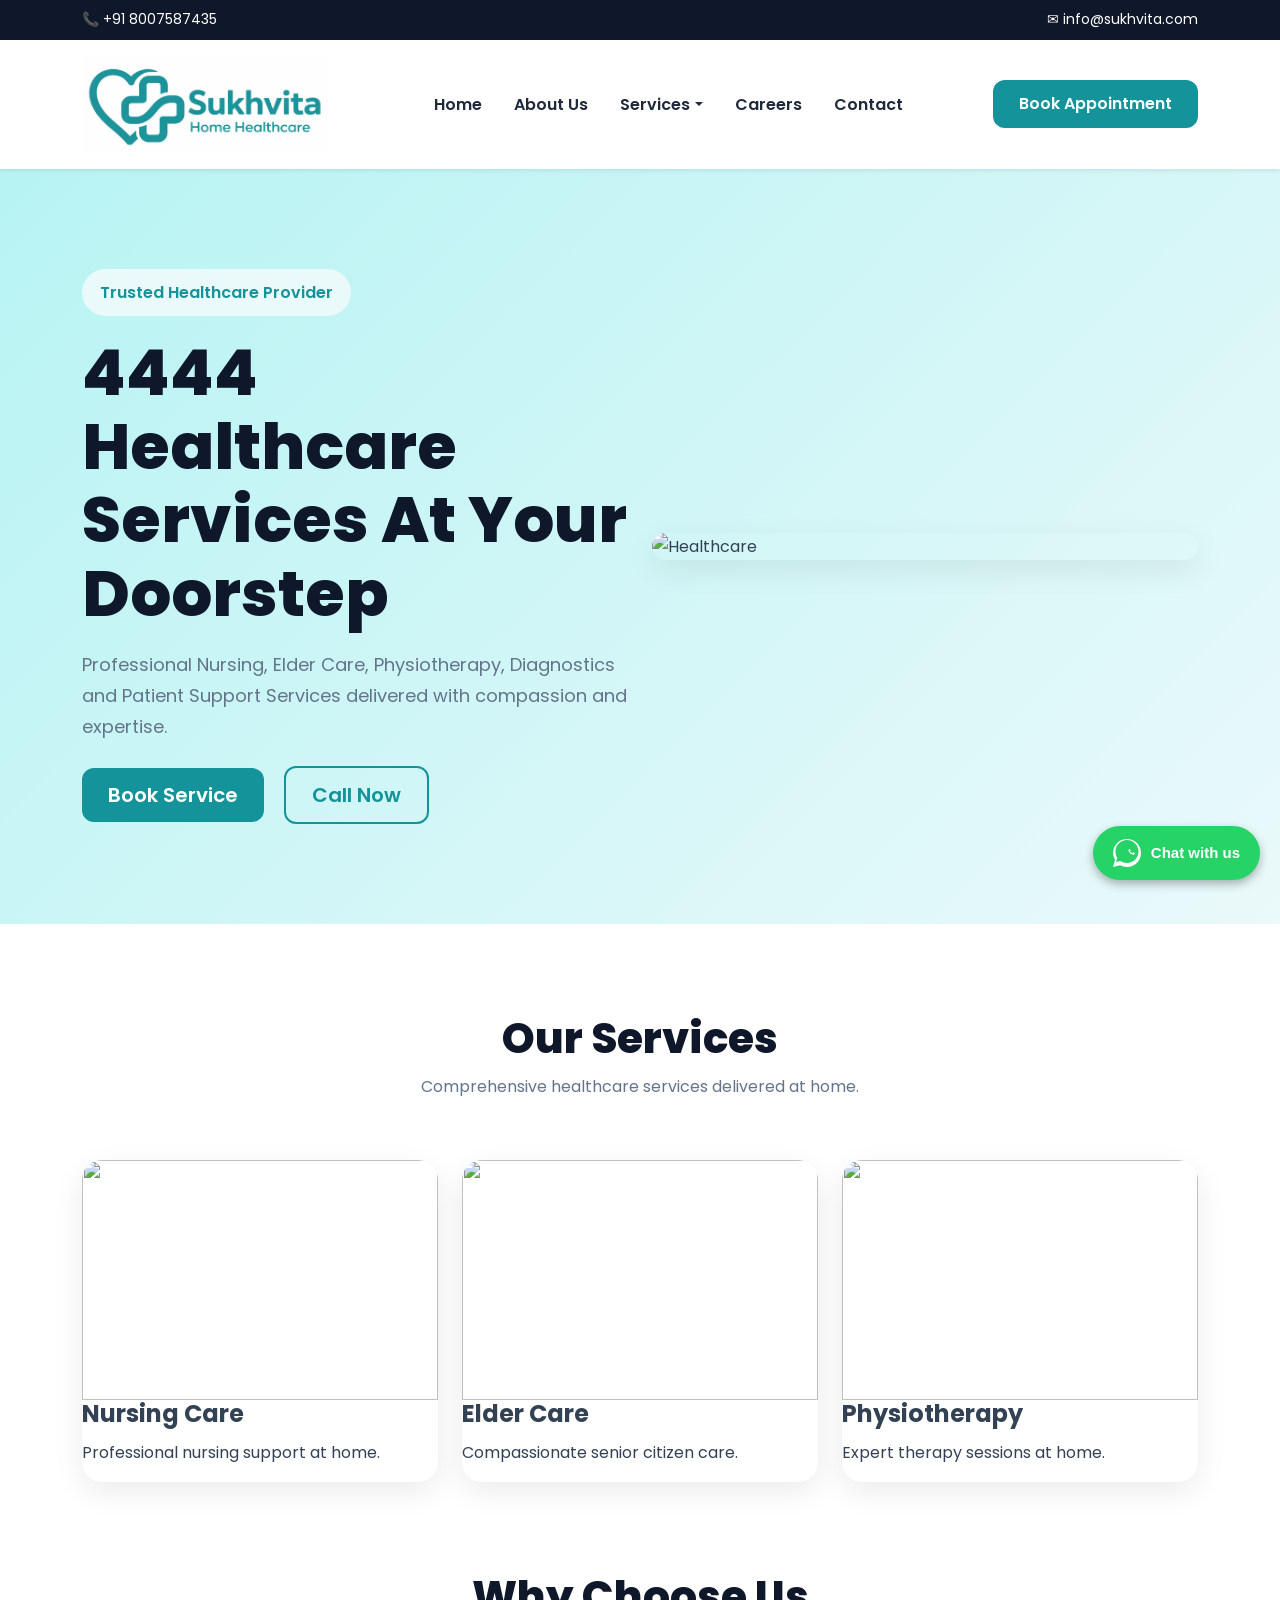
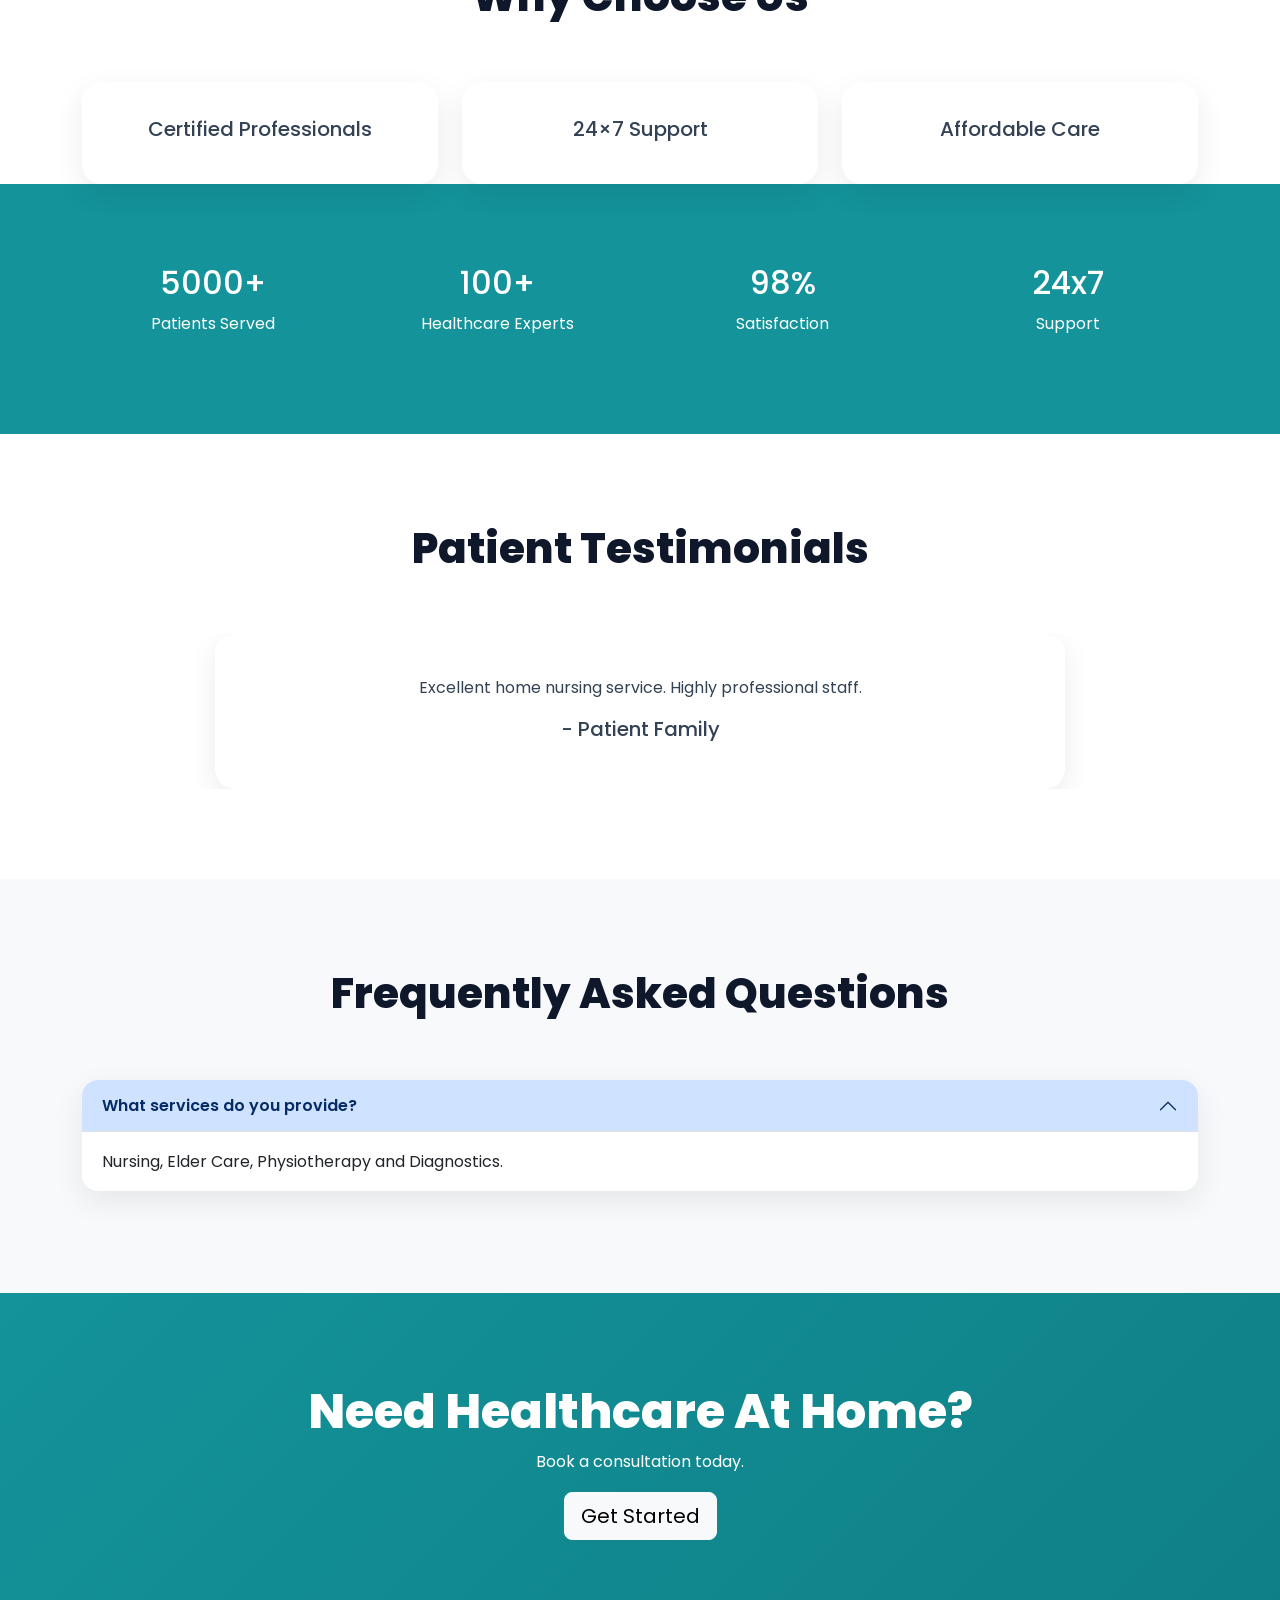
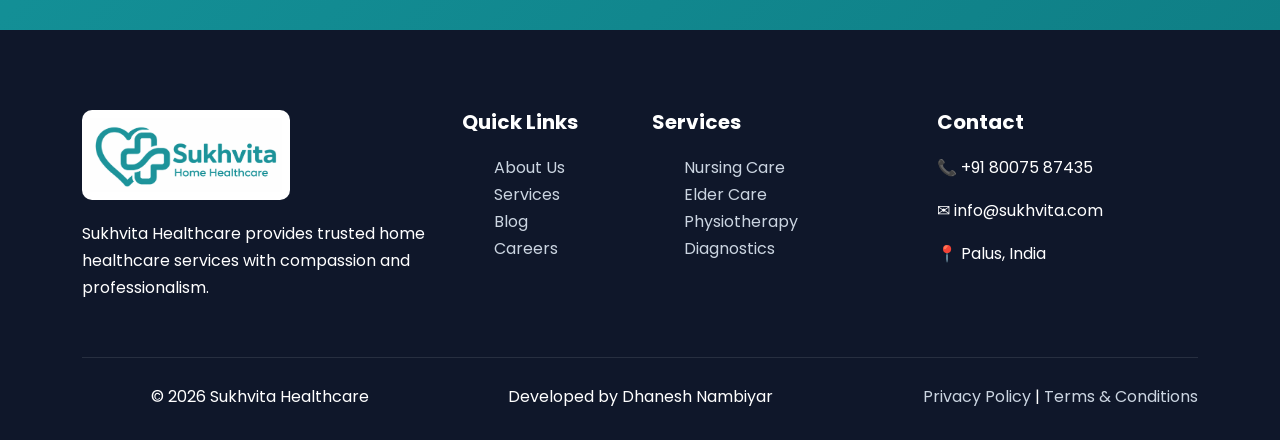
==== commit a697e841: "Update google sheet code" ====
--- a/index.html
+++ b/index.html
@@ -101,7 +101,7 @@
 </span>
 
 <h1>
-3333 Healthcare Services
+4444 Healthcare Services
 At Your Doorstep
 </h1>
 
@@ -706,7 +706,7 @@
   service: serviceSelect.value
 };
 
-fetch("YOUR_WEB_APP_URL", {
+fetch("https://script.google.com/macros/s/AKfycbxmwe31zZvNAYoSh65kjQH926KPKqDJKaZM21Dr0aDumM6AURv1fYi1sEnOxXzoj9xR/exec", {
   method: "POST",
   mode: "no-cors",   // ✅ prevents CORS error
   body: JSON.stringify(data)
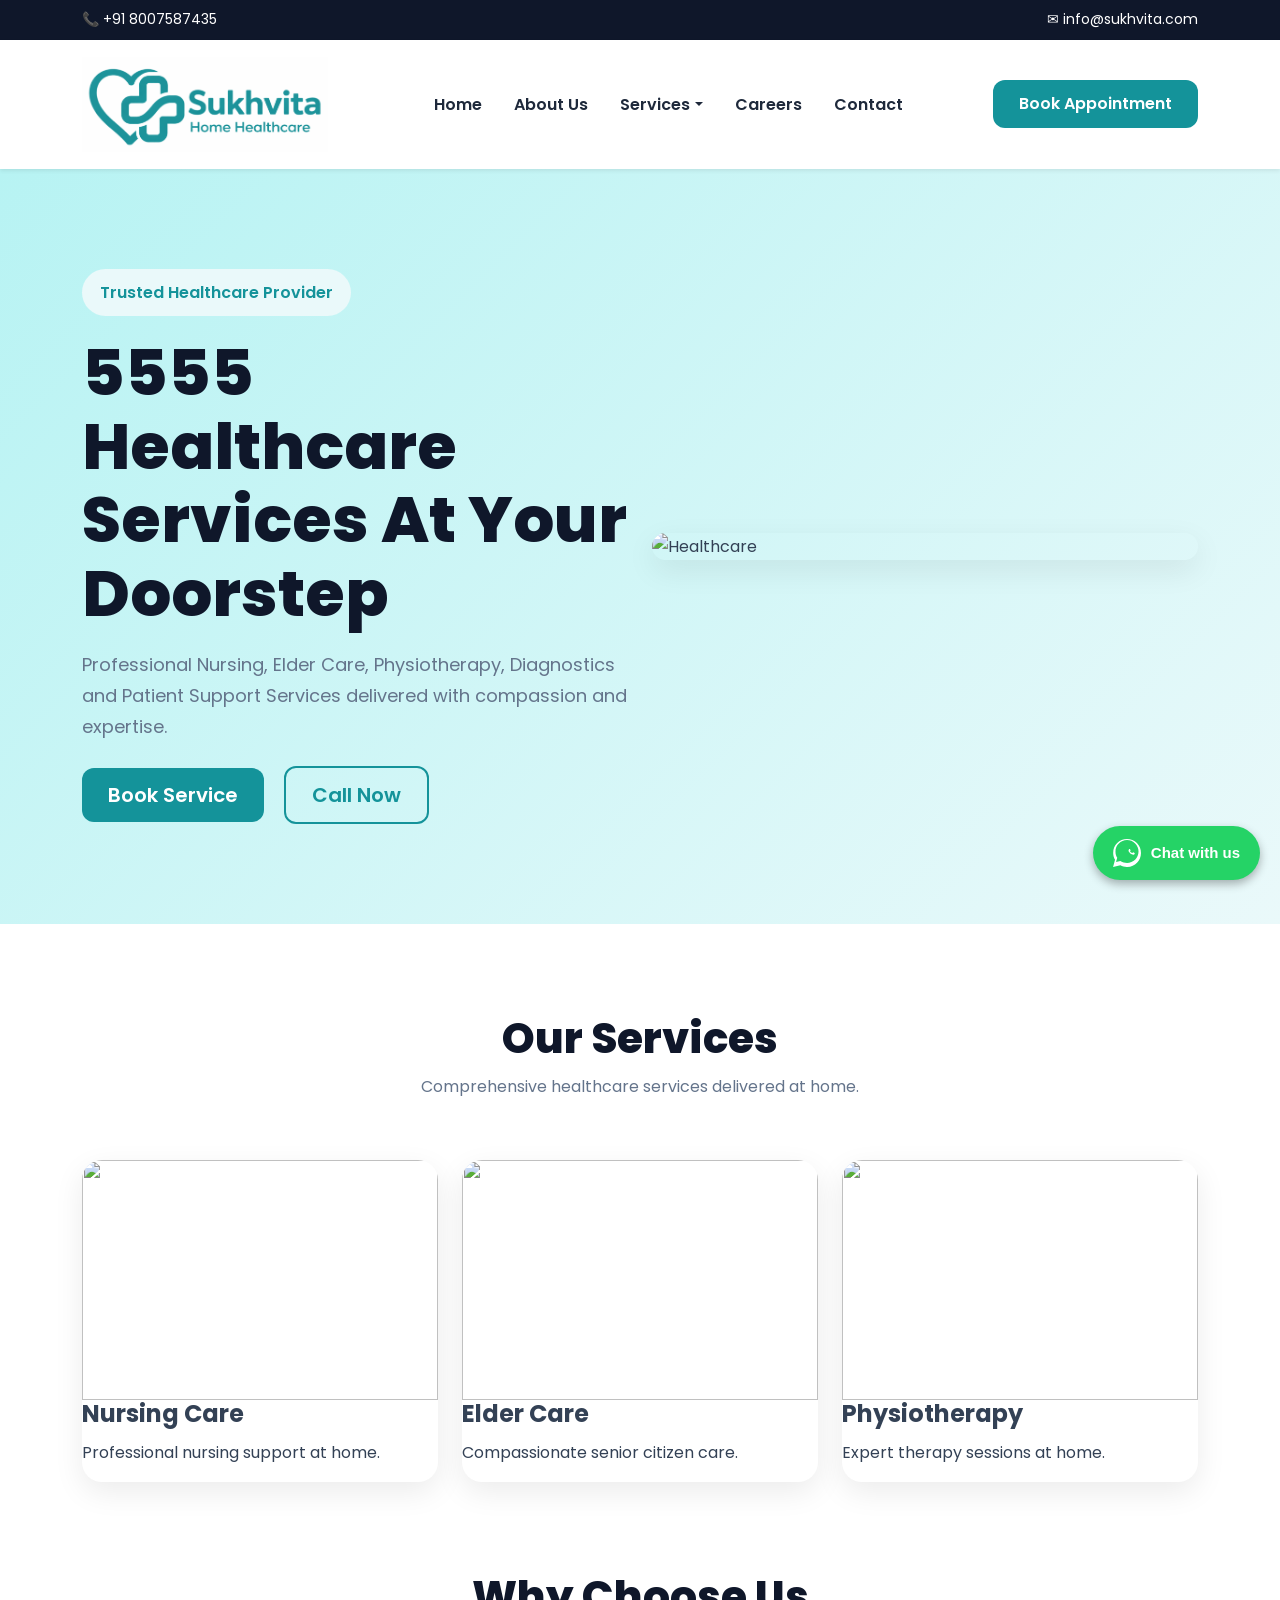
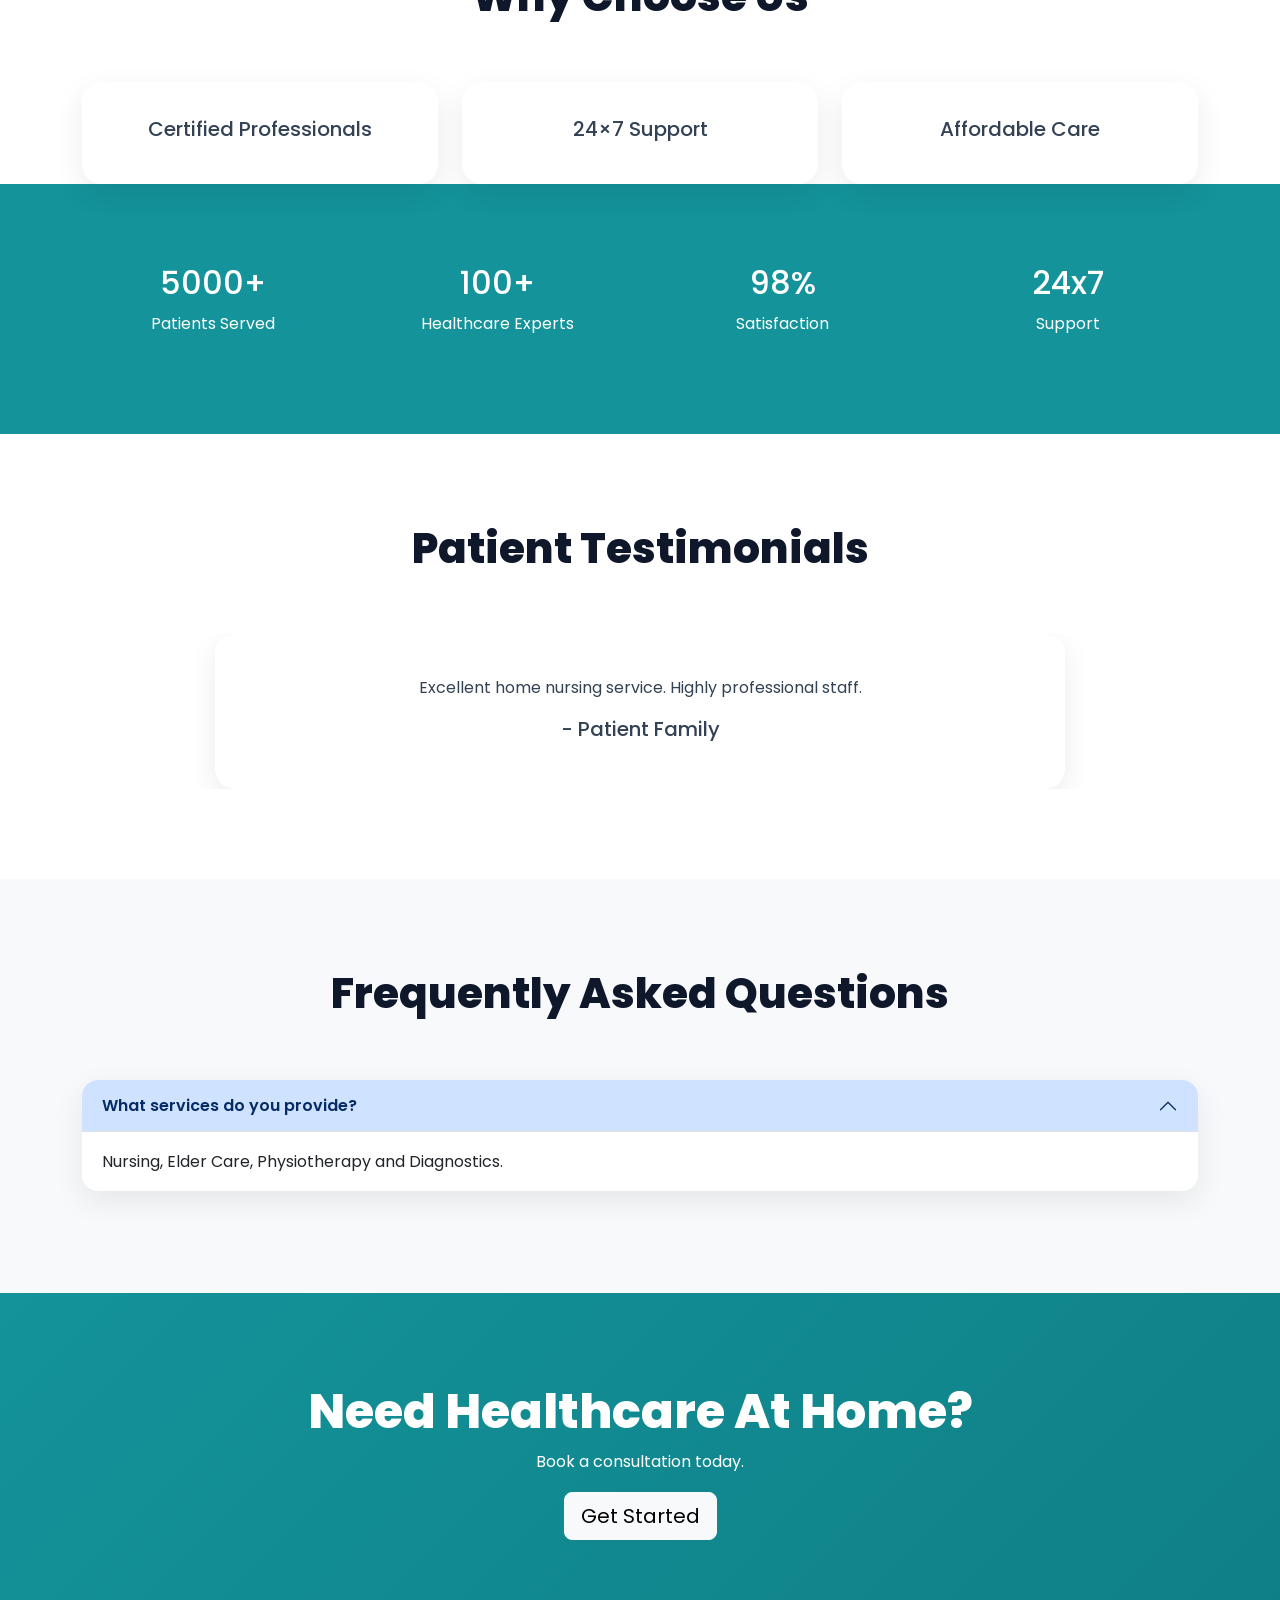
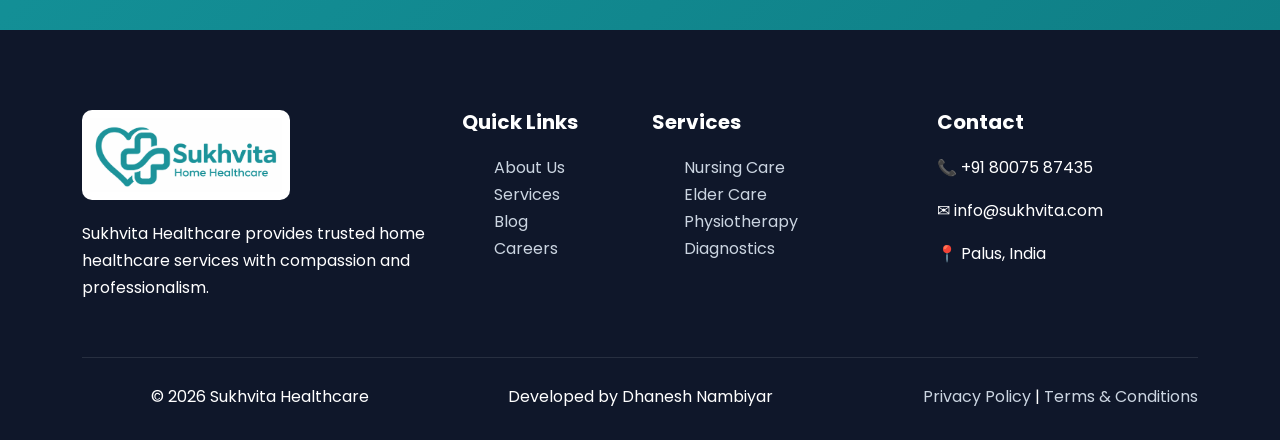
==== commit 55c47cce: "Update google sheet code" ====
--- a/index.html
+++ b/index.html
@@ -101,7 +101,7 @@
 </span>
 
 <h1>
-4444 Healthcare Services
+5555 Healthcare Services
 At Your Doorstep
 </h1>
 
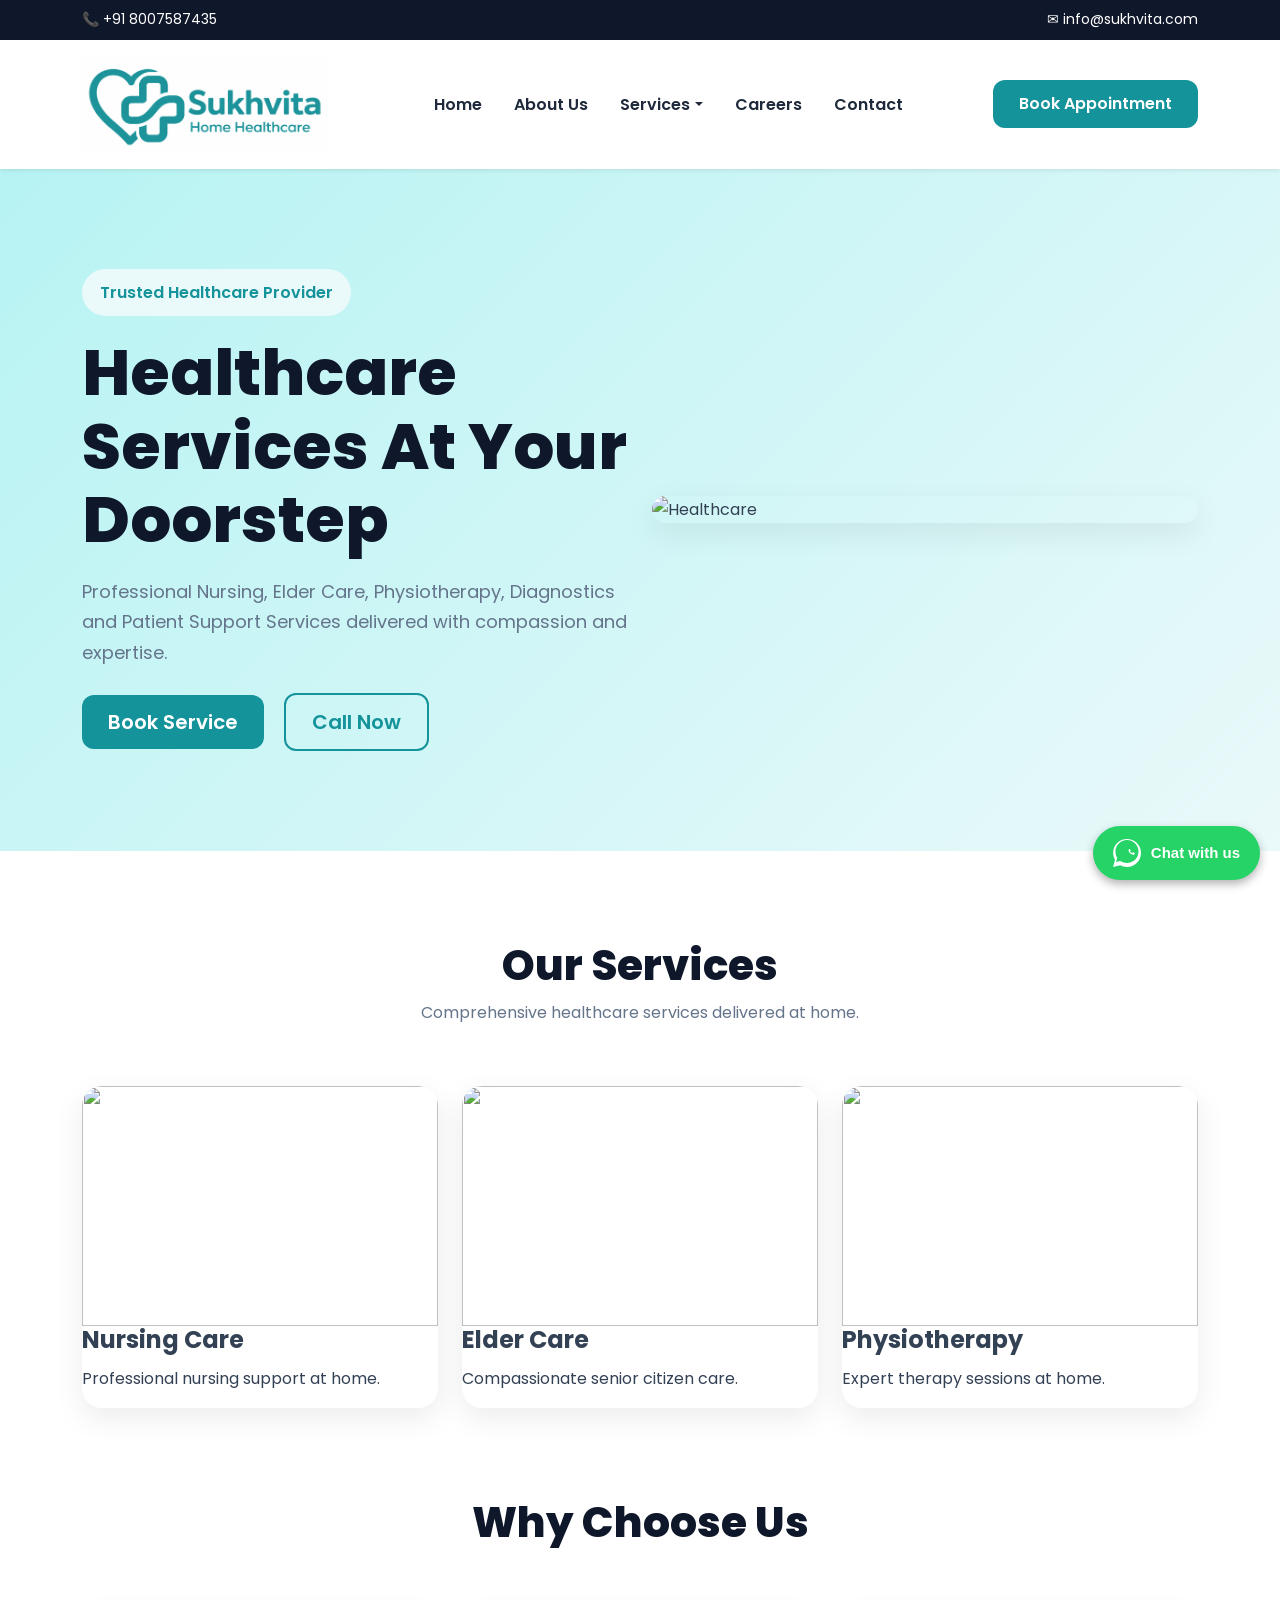
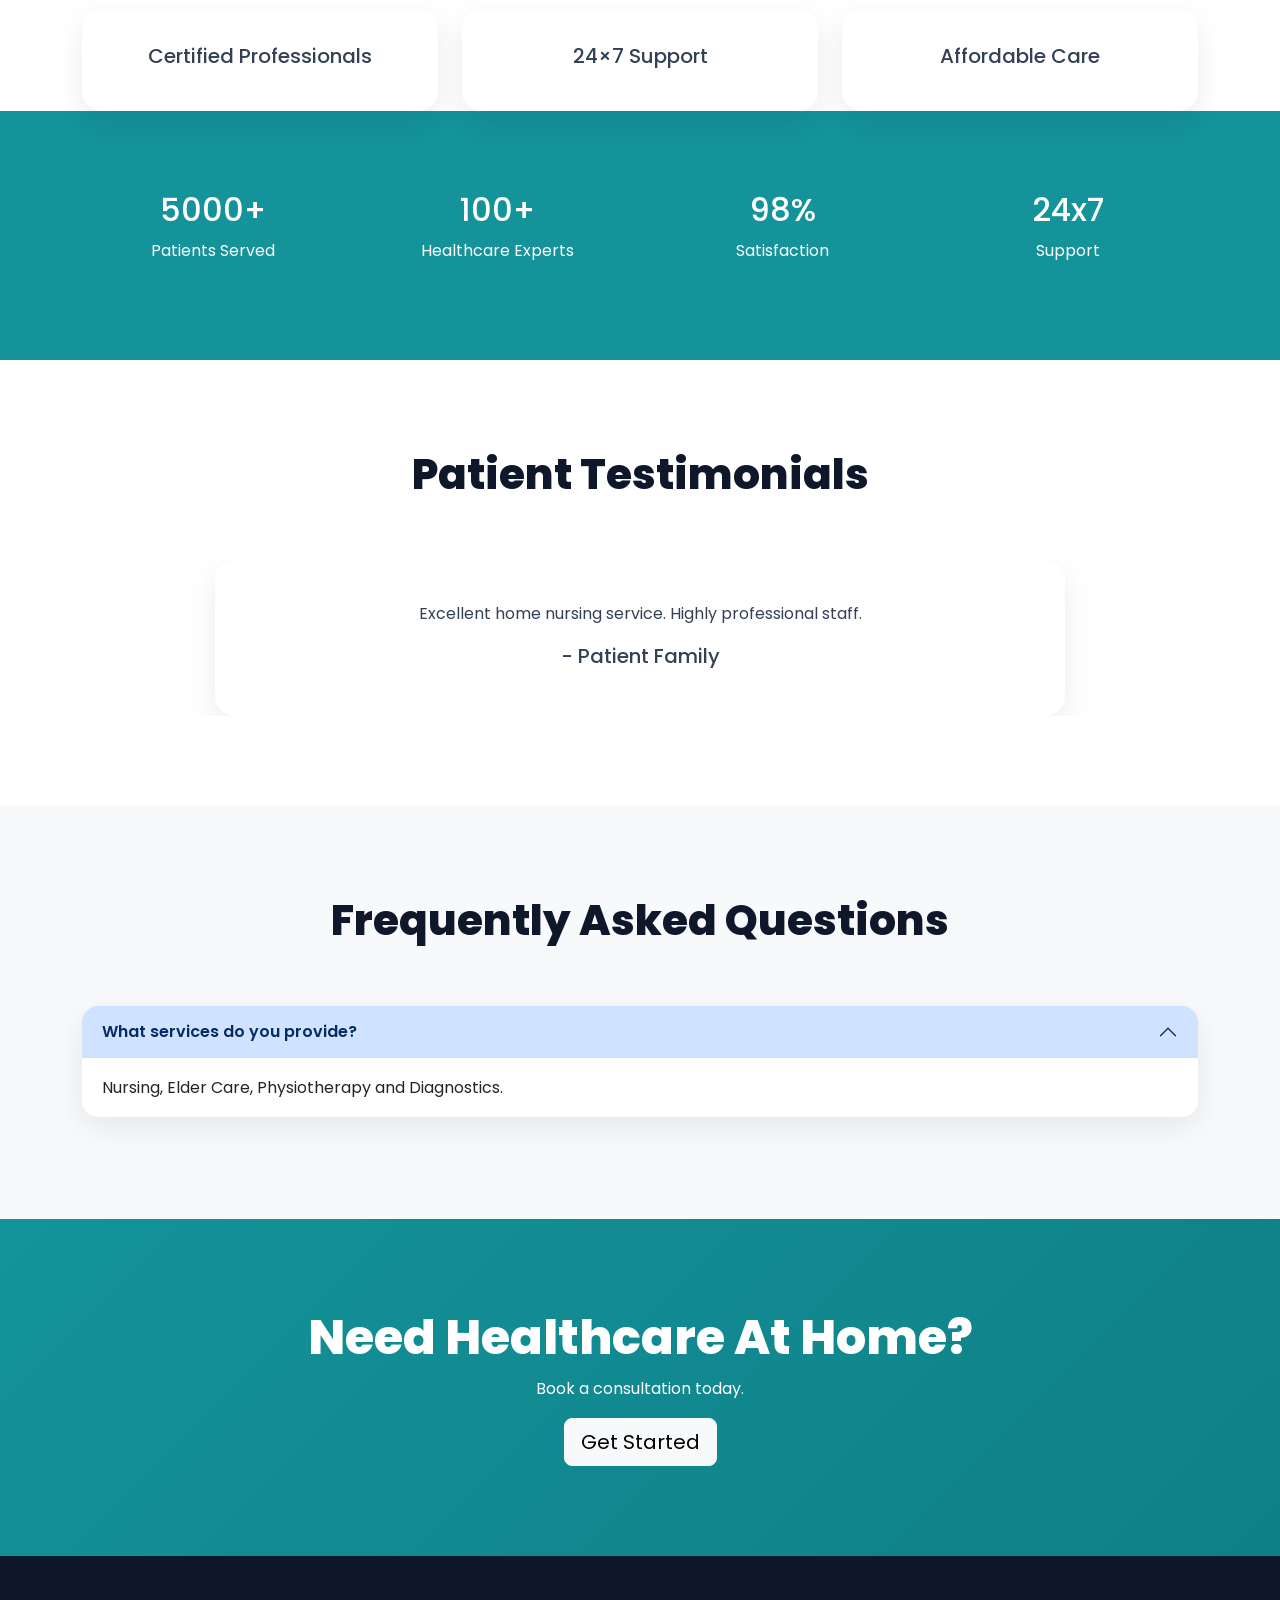
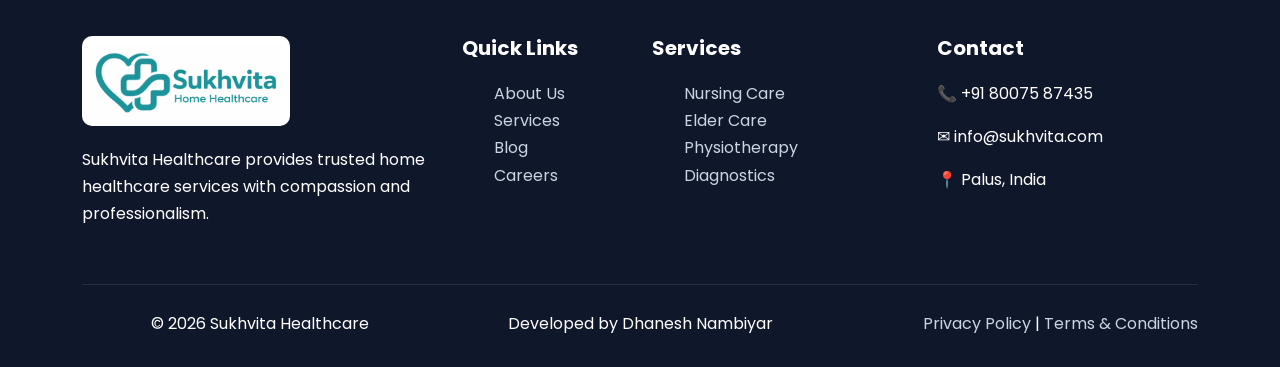
==== commit 0754557b: "Index page updated" ====
--- a/index.html
+++ b/index.html
@@ -3,528 +3,523 @@
 
 <head>
 
-<meta charset="UTF-8">
-<meta name="viewport" content="width=device-width, initial-scale=1">
-
-<title>Sukhvita Home Healthcare</title>
-
-<meta name="description"
-content="Professional Home Healthcare Services including Nursing, Elder Care, Physiotherapy and Diagnostics.">
-
-<link rel="preconnect" href="https://fonts.googleapis.com">
-
-<link href="https://fonts.googleapis.com/css2?family=Poppins:wght@300;400;500;600;700;800&display=swap"
-rel="stylesheet">
-
-<link href="https://cdn.jsdelivr.net/npm/bootstrap@5.3.3/dist/css/bootstrap.min.css"
-rel="stylesheet">
-
-<link rel="stylesheet" href="css/styles.css">
-<link rel="stylesheet" href="css/toggle-button-styles.css">
+  <meta charset="UTF-8">
+  <meta name="viewport" content="width=device-width, initial-scale=1">
+
+  <title>Sukhvita Home Healthcare</title>
+
+  <meta name="description"
+    content="Professional Home Healthcare Services including Nursing, Elder Care, Physiotherapy and Diagnostics.">
+
+  <link rel="preconnect" href="https://fonts.googleapis.com">
+
+  <link href="https://fonts.googleapis.com/css2?family=Poppins:wght@300;400;500;600;700;800&display=swap"
+    rel="stylesheet">
+
+  <link href="https://cdn.jsdelivr.net/npm/bootstrap@5.3.3/dist/css/bootstrap.min.css" rel="stylesheet">
+
+  <link rel="icon" href="favicon.ico" type="image/x-icon">
+
+  <link rel="stylesheet" href="css/styles.css">
+  <link rel="stylesheet" href="css/toggle-button-styles.css">
 
 </head>
 
 <body>
 
-<!-- HEADER -->
-
-<!-- Top bar Start -->
-<div class="top-bar">
-  <div class="container d-flex justify-content-between">
-    <div>📞 +91 8007587435</div>
-    <div>✉ info@sukhvita.com</div>
+  <!-- HEADER -->
+
+  <!-- Top bar Start -->
+  <div class="top-bar">
+    <div class="container d-flex justify-content-between">
+      <div>📞 +91 8007587435</div>
+      <div>✉ info@sukhvita.com</div>
+    </div>
   </div>
-</div>
-<!-- Top bar End -->
-
-<!-- Navbar Start -->
-<nav class="navbar navbar-expand-lg navbar-light bg-white sticky-top shadow-sm">
-<div class="container">
-<a class="navbar-brand" href="index.html">
-<img src="images/logo.png" alt="Sukhvita Healthcare">
-</a>
-
-<button class="navbar-toggler" type="button" data-bs-toggle="collapse" data-bs-target="#navbarNav">
-<span class="navbar-toggler-icon"></span>
-</button>
-
-<div class="collapse navbar-collapse" id="navbarNav">
-<ul class="navbar-nav mx-auto">
-
-<li class="nav-item"><a class="nav-link" href="index.html">Home</a></li>
-<li class="nav-item"><a class="nav-link active" href="about.html">About Us</a></li>
-
-<li class="nav-item dropdown">
-<a class="nav-link dropdown-toggle" href="#" role="button" data-bs-toggle="dropdown">Services</a>
-<ul class="dropdown-menu">
-<li><a class="dropdown-item" href="nursing-care.html">Nursing Care</a></li>
-<li><a class="dropdown-item" href="elder-care.html">Elder Care</a></li>
-<li><a class="dropdown-item" href="physiotherapy.html">Physiotherapy</a></li>
-<li><a class="dropdown-item" href="diagnostics.html">Diagnostics</a></li>
-<li><a class="dropdown-item" href="caregiver.html">Caregiver Services</a></li>
-<li><a class="dropdown-item" href="doctor-visit.html">Doctor Visit</a></li>
-<li><a class="dropdown-item" href="medical-equipment.html">Medical Equipment Rental</a></li>
-</ul>
-</li>
-
-<li class="nav-item"><a class="nav-link" href="careers.html">Careers</a></li>
-<li class="nav-item"><a class="nav-link" href="contact.html">Contact</a></li>
-
-</ul>
-<!--
+  <!-- Top bar End -->
+
+  <!-- Navbar Start -->
+  <nav class="navbar navbar-expand-lg navbar-light bg-white sticky-top shadow-sm">
+    <div class="container">
+      <a class="navbar-brand" href="index.html">
+        <img src="images/logo.png" alt="Sukhvita Healthcare">
+      </a>
+
+      <button class="navbar-toggler" type="button" data-bs-toggle="collapse" data-bs-target="#navbarNav">
+        <span class="navbar-toggler-icon"></span>
+      </button>
+
+      <div class="collapse navbar-collapse" id="navbarNav">
+        <ul class="navbar-nav mx-auto">
+
+          <li class="nav-item"><a class="nav-link" href="index.html">Home</a></li>
+          <li class="nav-item"><a class="nav-link active" href="about.html">About Us</a></li>
+
+          <li class="nav-item dropdown">
+            <a class="nav-link dropdown-toggle" href="#" role="button" data-bs-toggle="dropdown">Services</a>
+            <ul class="dropdown-menu">
+              <li><a class="dropdown-item" href="nursing-care.html">Nursing Care</a></li>
+              <li><a class="dropdown-item" href="elder-care.html">Elder Care</a></li>
+              <li><a class="dropdown-item" href="physiotherapy.html">Physiotherapy</a></li>
+              <li><a class="dropdown-item" href="diagnostics.html">Diagnostics</a></li>
+              <li><a class="dropdown-item" href="caregiver.html">Caregiver Services</a></li>
+              <li><a class="dropdown-item" href="doctor-visit.html">Doctor Visit</a></li>
+              <li><a class="dropdown-item" href="medical-equipment.html">Medical Equipment Rental</a></li>
+            </ul>
+          </li>
+
+          <li class="nav-item"><a class="nav-link" href="careers.html">Careers</a></li>
+          <li class="nav-item"><a class="nav-link" href="contact.html">Contact</a></li>
+
+        </ul>
+        <!--
 <a href="book-appointment.html" class="btn btn-brand">Book Appointment</a>
 -->
 
-<a href="#" class="btn btn-brand" data-bs-toggle="modal" data-bs-target="#appointmentModal">
-  Book Appointment
-</a>
-
-
-</div>
-</div>
-</nav>
-
-<!-- Navbar End -->
-
-<!-- HERO -->
-
-<section class="hero-section">
-
-<div class="container">
-
-<div class="row align-items-center">
-
-<div class="col-lg-6">
-
-<span class="hero-badge">
-Trusted Healthcare Provider
-</span>
-
-<h1>
-5555 Healthcare Services
-At Your Doorstep
-</h1>
-
-<p>
-
-Professional Nursing, Elder Care,
-Physiotherapy, Diagnostics and
-Patient Support Services delivered
-with compassion and expertise.
-
-</p>
-
-<div class="mt-4">
-
-<a href="#" class="btn btn-brand btn-lg me-3" data-bs-toggle="modal" data-bs-target="#appointmentModal">
-
-Book Service
-
-</a>
-
-<a href="tel:+918007587435"
-class="btn btn-outline-brand btn-lg">
-
-Call Now
-
-</a>
-
-</div>
-
-</div>
-
-<div class="col-lg-6">
-
-<img
-src="https://images.unsplash.com/photo-1584515933487-779824d29309?auto=format&fit=crop&w=1200&q=80"
-class="img-fluid hero-image"
-alt="Healthcare">
-
-</div>
-
-</div>
-
-</div>
-
-</section>
-
-<!-- SERVICES -->
-
-<section class="section-padding">
-
-<div class="container">
-
-<div class="section-heading">
-
-<h2>Our Services</h2>
-
-<p>
-Comprehensive healthcare services delivered at home.
-</p>
-
-</div>
-
-<div class="row g-4">
-
-<div class="col-md-6 col-lg-4">
-
-<div class="service-card">
-
-<img src="https://images.unsplash.com/photo-1576091160550-2173dba999ef?w=1000">
-
-<h4>Nursing Care</h4>
-
-<p>
-Professional nursing support at home.
-</p>
-
-</div>
-
-</div>
-
-<div class="col-md-6 col-lg-4">
-
-<div class="service-card">
-
-<img src="https://images.unsplash.com/photo-1516574187841-cb9cc2ca948b?w=1000">
-
-<h4>Elder Care</h4>
-
-<p>
-Compassionate senior citizen care.
-</p>
-
-</div>
-
-</div>
-
-<div class="col-md-6 col-lg-4">
-
-<div class="service-card">
-
-<img src="https://images.unsplash.com/photo-1571019613454-1cb2f99b2d8b?w=1000">
-
-<h4>Physiotherapy</h4>
-
-<p>
-Expert therapy sessions at home.
-</p>
-
-</div>
-
-</div>
-
-</div>
-
-</div>
-
-</section>
-
-<!-- WHY CHOOSE US -->
-
-<section class="why-section">
-
-<div class="container">
-
-<div class="section-heading">
-
-<h2>Why Choose Us</h2>
-
-</div>
-
-<div class="row g-4">
-
-<div class="col-md-4">
-<div class="feature-box">
-<h5>Certified Professionals</h5>
-</div>
-</div>
-
-<div class="col-md-4">
-<div class="feature-box">
-<h5>24×7 Support</h5>
-</div>
-</div>
-
-<div class="col-md-4">
-<div class="feature-box">
-<h5>Affordable Care</h5>
-</div>
-</div>
-
-</div>
-
-</div>
-
-</section>
-
-<!-- STATS -->
-
-<section class="stats-section">
-
-<div class="container">
-
-<div class="row text-center">
-
-<div class="col-md-3">
-<h2>5000+</h2>
-<p>Patients Served</p>
-</div>
-
-<div class="col-md-3">
-<h2>100+</h2>
-<p>Healthcare Experts</p>
-</div>
-
-<div class="col-md-3">
-<h2>98%</h2>
-<p>Satisfaction</p>
-</div>
-
-<div class="col-md-3">
-<h2>24x7</h2>
-<p>Support</p>
-</div>
-
-</div>
-
-</div>
-
-</section>
-
-<!-- TESTIMONIALS -->
-
-<section class="section-padding">
-
-<div class="container">
-
-<div class="section-heading">
-
-<h2>Patient Testimonials</h2>
-
-</div>
-
-<div id="testimonialCarousel"
-class="carousel slide"
-data-bs-ride="carousel">
-
-<div class="carousel-inner">
-
-<div class="carousel-item active">
-
-<div class="testimonial-card">
-
-<p>
-Excellent home nursing service.
-Highly professional staff.
-</p>
-
-<h5>- Patient Family</h5>
-
-</div>
-
-</div>
-
-<div class="carousel-item">
-
-<div class="testimonial-card">
-
-<p>
-Very caring elderly support team.
-</p>
-
-<h5>- Client</h5>
-
-</div>
-
-</div>
-
-</div>
-
-</div>
-
-</div>
-
-</section>
-
-<!-- FAQ -->
-
-<section class="section-padding bg-light">
-
-<div class="container">
-
-<div class="section-heading">
-<h2>Frequently Asked Questions</h2>
-</div>
-
-<div class="accordion" id="faqAccordion">
-
-<div class="accordion-item">
-
-<h2 class="accordion-header">
-
-<button class="accordion-button"
-data-bs-toggle="collapse"
-data-bs-target="#faq1">
-
-What services do you provide?
-
-</button>
-
-</h2>
-
-<div id="faq1"
-class="accordion-collapse collapse show">
-
-<div class="accordion-body">
-
-Nursing, Elder Care,
-Physiotherapy and Diagnostics.
-
-</div>
-
-</div>
-
-</div>
-
-</div>
-
-</div>
-
-</section>
-
-<!-- CTA -->
-
-<section class="cta-section">
-
-<div class="container text-center">
-
-<h2>
-Need Healthcare At Home?
-</h2>
-
-<p>
-Book a consultation today.
-</p>
-
-<a href="book-appointment.html"
-class="btn btn-light btn-lg">
-
-Get Started
-
-</a>
-
-</div>
-
-</section>
-
-<!--Footer Start-->
-<footer>
-<div class="container">
-<div class="row">
-
-<div class="col-lg-4">
-<img src="images/logo.png" class="footer-logo" alt="Logo">
-<p>Sukhvita Healthcare provides trusted home healthcare services with compassion and professionalism.</p>
-</div>
-
-<div class="col-lg-2">
-<h5 class="footer-title">Quick Links</h5>
-<ul>
-<li><a href="about.html">About Us</a></li>
-<li><a href="services.html">Services</a></li>
-<li><a href="blog.html">Blog</a></li>
-<li><a href="careers.html">Careers</a></li>
-</ul>
-</div>
-
-<div class="col-lg-3">
-<h5 class="footer-title">Services</h5>
-<ul>
-<li><a href="nursing-care.html">Nursing Care</a></li>
-<li><a href="elder-care.html">Elder Care</a></li>
-<li><a href="physiotherapy.html">Physiotherapy</a></li>
-<li><a href="diagnostics.html">Diagnostics</a></li>
-</ul>
-</div>
-
-<div class="col-lg-3">
-<h5 class="footer-title">Contact</h5>
-<p>📞 +91 80075 87435</p>
-<p>✉ info@sukhvita.com</p>
-<p>📍 Palus, India </p>
-</div>
-
-</div>
-
-<div class="footer-bottom">
-<div class="row">
-<div class="col-md-4">© 2026 Sukhvita Healthcare</div>
-<div class="col-md-4">Developed by Dhanesh Nambiyar</div>
-<div class="col-md-4 text-md-end">
-<a href="privacy-policy.html">Privacy Policy</a> |
-<a href="terms-conditions.html">Terms & Conditions</a>
-</div>
-</div>
-</div>
-
-</div>
-</footer>
-
-<!-- Footer End -->
-
-<!-- WhatsApp Floating button -->
- <a href="https://wa.me/918007587435?text=Hello..!%20I%20want%20to%20know%20more." class="whatsapp-btn" target="_blank" rel="noopener noreferrer">
-  <svg viewBox="0 0 24 24">
-    <path d="M.057 24l1.687-6.163c-1.041-1.804-1.588-3.849-1.587-5.946C.06 5.348 5.397.01 12.008.01c3.202.001 6.212 1.246 8.477 3.513 2.266 2.268 3.507 5.28 3.505 8.484-.004 6.657-5.34 11.997-11.953 11.997-2.005-.001-3.973-.502-5.713-1.457L0 24zm6.59-4.846c1.66.986 3.288 1.479 5.362 1.48 5.432-.001 9.865-4.437 9.868-9.87.001-2.63-1.013-5.101-2.856-6.947C17.117 1.97 14.643.955 12.012.955c-5.437 0-9.87 4.432-9.873 9.865-.001 2.13.564 3.791 1.484 5.353l-.997 3.642 3.73-.978zm11.567-7.29c-.319-.16-.777-.383-.897-.426-.12-.043-.207-.064-.294.064-.087.128-.337.426-.413.512-.076.085-.152.096-.272.032-.12-.064-.507-.187-.965-.596-.356-.318-.597-.711-.667-.831-.07-.12-.008-.185.053-.245.055-.054.12-.14.18-.21.059-.069.079-.117.119-.197.04-.079.02-.149-.01-.212-.03-.063-.294-.707-.403-.969-.106-.256-.214-.221-.294-.225-.076-.004-.163-.004-.25-.004-.087 0-.228.032-.347.16-.12.128-.456.446-.456 1.087 0 .64.467 1.257.532 1.342.065.085.918 1.402 2.226 1.966.311.134.554.214.743.274.313.1.597.085.823.052.25-.037.777-.317.886-.623.11-.306.11-.569.076-.623-.033-.053-.12-.085-.24-.148z"/>
-  </svg>
-  <span class="whatsapp-text">Chat with us</span>
-</a>
-<!-- WhatsApp Floating button End-->
-
-
-<!-- Appointment Modal -->
-<div class="modal fade" id="appointmentModal" tabindex="-1" aria-hidden="true">
-  <div class="modal-dialog modal-dialog-centered modal-lg">
-    <div class="modal-content rounded-4 shadow">
-
-      <!-- Header -->
-      <div class="modal-header bg-light text-center position-relative flex-column">
-        <button type="button" class="btn-close position-absolute top-0 end-0 m-3" data-bs-dismiss="modal"></button>
-        <img src="images/logo.png" alt="Sukhvita Healthcare" style="height:70px;" class="mx-auto d-block mb-2">
-        <div class="fw-bold fs-5">Book Appointment</div>
-      </div>
-
-      <!-- Progress Steps -->
-      <div class="d-flex justify-content-center my-3">
-        <div class="step-container">
-    <div class="step-circle active">1</div>
-    <div class="step-label">Personal Info</div>
-  </div>
-  <div class="step-line"></div>
-  <div class="step-container">
-    <div class="step-circle">2</div>
-    <div class="step-label">Select Date & Time</div>
-  </div>
-  <div class="step-line"></div>
-  <div class="step-container">
-    <div class="step-circle">3</div>
-    <div class="step-label">Select Service</div>
-  </div>
-      </div>
-
-      <!-- Body -->
-      <div class="modal-body text-center px-5">
+        <a href="#" class="btn btn-brand" data-bs-toggle="modal" data-bs-target="#appointmentModal">
+          Book Appointment
+        </a>
+
+
+      </div>
+    </div>
+  </nav>
+
+  <!-- Navbar End -->
+
+  <!-- HERO -->
+
+  <section class="hero-section">
+
+    <div class="container">
+
+      <div class="row align-items-center">
+
+        <div class="col-lg-6">
+
+          <span class="hero-badge">
+            Trusted Healthcare Provider
+          </span>
+
+          <h1>
+            Healthcare Services
+            At Your Doorstep
+          </h1>
+
+          <p>
+
+            Professional Nursing, Elder Care,
+            Physiotherapy, Diagnostics and
+            Patient Support Services delivered
+            with compassion and expertise.
+
+          </p>
+
+          <div class="mt-4">
+
+            <a href="#" class="btn btn-brand btn-lg me-3" data-bs-toggle="modal" data-bs-target="#appointmentModal">
+
+              Book Service
+
+            </a>
+
+            <a href="tel:+918007587435" class="btn btn-outline-brand btn-lg">
+
+              Call Now
+
+            </a>
+
+          </div>
+
+        </div>
+
+        <div class="col-lg-6">
+
+          <img src="https://images.unsplash.com/photo-1584515933487-779824d29309?auto=format&fit=crop&w=1200&q=80"
+            class="img-fluid hero-image" alt="Healthcare">
+
+        </div>
+
+      </div>
+
+    </div>
+
+  </section>
+
+  <!-- SERVICES -->
+
+  <section class="section-padding">
+
+    <div class="container">
+
+      <div class="section-heading">
+
+        <h2>Our Services</h2>
+
+        <p>
+          Comprehensive healthcare services delivered at home.
+        </p>
+
+      </div>
+
+      <div class="row g-4">
+
+        <div class="col-md-6 col-lg-4">
+
+          <div class="service-card">
+
+            <img src="https://images.unsplash.com/photo-1576091160550-2173dba999ef?w=1000">
+
+            <h4>Nursing Care</h4>
+
+            <p>
+              Professional nursing support at home.
+            </p>
+
+          </div>
+
+        </div>
+
+        <div class="col-md-6 col-lg-4">
+
+          <div class="service-card">
+
+            <img src="https://images.unsplash.com/photo-1516574187841-cb9cc2ca948b?w=1000">
+
+            <h4>Elder Care</h4>
+
+            <p>
+              Compassionate senior citizen care.
+            </p>
+
+          </div>
+
+        </div>
+
+        <div class="col-md-6 col-lg-4">
+
+          <div class="service-card">
+
+            <img src="https://images.unsplash.com/photo-1571019613454-1cb2f99b2d8b?w=1000">
+
+            <h4>Physiotherapy</h4>
+
+            <p>
+              Expert therapy sessions at home.
+            </p>
+
+          </div>
+
+        </div>
+
+      </div>
+
+    </div>
+
+  </section>
+
+  <!-- WHY CHOOSE US -->
+
+  <section class="why-section">
+
+    <div class="container">
+
+      <div class="section-heading">
+
+        <h2>Why Choose Us</h2>
+
+      </div>
+
+      <div class="row g-4">
+
+        <div class="col-md-4">
+          <div class="feature-box">
+            <h5>Certified Professionals</h5>
+          </div>
+        </div>
+
+        <div class="col-md-4">
+          <div class="feature-box">
+            <h5>24×7 Support</h5>
+          </div>
+        </div>
+
+        <div class="col-md-4">
+          <div class="feature-box">
+            <h5>Affordable Care</h5>
+          </div>
+        </div>
+
+      </div>
+
+    </div>
+
+  </section>
+
+  <!-- STATS -->
+
+  <section class="stats-section">
+
+    <div class="container">
+
+      <div class="row text-center">
+
+        <div class="col-md-3">
+          <h2>5000+</h2>
+          <p>Patients Served</p>
+        </div>
+
+        <div class="col-md-3">
+          <h2>100+</h2>
+          <p>Healthcare Experts</p>
+        </div>
+
+        <div class="col-md-3">
+          <h2>98%</h2>
+          <p>Satisfaction</p>
+        </div>
+
+        <div class="col-md-3">
+          <h2>24x7</h2>
+          <p>Support</p>
+        </div>
+
+      </div>
+
+    </div>
+
+  </section>
+
+  <!-- TESTIMONIALS -->
+
+  <section class="section-padding">
+
+    <div class="container">
+
+      <div class="section-heading">
+
+        <h2>Patient Testimonials</h2>
+
+      </div>
+
+      <div id="testimonialCarousel" class="carousel slide" data-bs-ride="carousel">
+
+        <div class="carousel-inner">
+
+          <div class="carousel-item active">
+
+            <div class="testimonial-card">
+
+              <p>
+                Excellent home nursing service.
+                Highly professional staff.
+              </p>
+
+              <h5>- Patient Family</h5>
+
+            </div>
+
+          </div>
+
+          <div class="carousel-item">
+
+            <div class="testimonial-card">
+
+              <p>
+                Very caring elderly support team.
+              </p>
+
+              <h5>- Client</h5>
+
+            </div>
+
+          </div>
+
+        </div>
+
+      </div>
+
+    </div>
+
+  </section>
+
+  <!-- FAQ -->
+
+  <section class="section-padding bg-light">
+
+    <div class="container">
+
+      <div class="section-heading">
+        <h2>Frequently Asked Questions</h2>
+      </div>
+
+      <div class="accordion" id="faqAccordion">
+
+        <div class="accordion-item">
+
+          <h2 class="accordion-header">
+
+            <button class="accordion-button" data-bs-toggle="collapse" data-bs-target="#faq1">
+
+              What services do you provide?
+
+            </button>
+
+          </h2>
+
+          <div id="faq1" class="accordion-collapse collapse show">
+
+            <div class="accordion-body">
+
+              Nursing, Elder Care,
+              Physiotherapy and Diagnostics.
+
+            </div>
+
+          </div>
+
+        </div>
+
+      </div>
+
+    </div>
+
+  </section>
+
+  <!-- CTA -->
+
+  <section class="cta-section">
+
+    <div class="container text-center">
+
+      <h2>
+        Need Healthcare At Home?
+      </h2>
+
+      <p>
+        Book a consultation today.
+      </p>
+
+      <a href="book-appointment.html" class="btn btn-light btn-lg">
+
+        Get Started
+
+      </a>
+
+    </div>
+
+  </section>
+
+  <!--Footer Start-->
+  <footer>
+    <div class="container">
+      <div class="row">
+
+        <div class="col-lg-4">
+          <img src="images/logo.png" class="footer-logo" alt="Logo">
+          <p>Sukhvita Healthcare provides trusted home healthcare services with compassion and professionalism.</p>
+        </div>
+
+        <div class="col-lg-2">
+          <h5 class="footer-title">Quick Links</h5>
+          <ul>
+            <li><a href="about.html">About Us</a></li>
+            <li><a href="services.html">Services</a></li>
+            <li><a href="blog.html">Blog</a></li>
+            <li><a href="careers.html">Careers</a></li>
+          </ul>
+        </div>
+
+        <div class="col-lg-3">
+          <h5 class="footer-title">Services</h5>
+          <ul>
+            <li><a href="nursing-care.html">Nursing Care</a></li>
+            <li><a href="elder-care.html">Elder Care</a></li>
+            <li><a href="physiotherapy.html">Physiotherapy</a></li>
+            <li><a href="diagnostics.html">Diagnostics</a></li>
+          </ul>
+        </div>
+
+        <div class="col-lg-3">
+          <h5 class="footer-title">Contact</h5>
+          <p>📞 +91 80075 87435</p>
+          <p>✉ info@sukhvita.com</p>
+          <p>📍 Palus, India </p>
+        </div>
+
+      </div>
+
+      <div class="footer-bottom">
+        <div class="row">
+          <div class="col-md-4">© 2026 Sukhvita Healthcare</div>
+          <div class="col-md-4">Developed by Dhanesh Nambiyar</div>
+          <div class="col-md-4 text-md-end">
+            <a href="privacy-policy.html">Privacy Policy</a> |
+            <a href="terms-conditions.html">Terms & Conditions</a>
+          </div>
+        </div>
+      </div>
+
+    </div>
+  </footer>
+
+  <!-- Footer End -->
+
+  <!-- WhatsApp Floating button -->
+  <a href="https://wa.me/918007587435?text=Hello..!%20I%20want%20to%20know%20more." class="whatsapp-btn" target="_blank"
+    rel="noopener noreferrer">
+    <svg viewBox="0 0 24 24">
+      <path
+        d="M.057 24l1.687-6.163c-1.041-1.804-1.588-3.849-1.587-5.946C.06 5.348 5.397.01 12.008.01c3.202.001 6.212 1.246 8.477 3.513 2.266 2.268 3.507 5.28 3.505 8.484-.004 6.657-5.34 11.997-11.953 11.997-2.005-.001-3.973-.502-5.713-1.457L0 24zm6.59-4.846c1.66.986 3.288 1.479 5.362 1.48 5.432-.001 9.865-4.437 9.868-9.87.001-2.63-1.013-5.101-2.856-6.947C17.117 1.97 14.643.955 12.012.955c-5.437 0-9.87 4.432-9.873 9.865-.001 2.13.564 3.791 1.484 5.353l-.997 3.642 3.73-.978zm11.567-7.29c-.319-.16-.777-.383-.897-.426-.12-.043-.207-.064-.294.064-.087.128-.337.426-.413.512-.076.085-.152.096-.272.032-.12-.064-.507-.187-.965-.596-.356-.318-.597-.711-.667-.831-.07-.12-.008-.185.053-.245.055-.054.12-.14.18-.21.059-.069.079-.117.119-.197.04-.079.02-.149-.01-.212-.03-.063-.294-.707-.403-.969-.106-.256-.214-.221-.294-.225-.076-.004-.163-.004-.25-.004-.087 0-.228.032-.347.16-.12.128-.456.446-.456 1.087 0 .64.467 1.257.532 1.342.065.085.918 1.402 2.226 1.966.311.134.554.214.743.274.313.1.597.085.823.052.25-.037.777-.317.886-.623.11-.306.11-.569.076-.623-.033-.053-.12-.085-.24-.148z" />
+    </svg>
+    <span class="whatsapp-text">Chat with us</span>
+  </a>
+  <!-- WhatsApp Floating button End-->
+
+
+  <!-- Appointment Modal -->
+  <div class="modal fade" id="appointmentModal" tabindex="-1" aria-hidden="true">
+    <div class="modal-dialog modal-dialog-centered modal-lg">
+      <div class="modal-content rounded-4 shadow">
+
+        <!-- Header -->
+        <div class="modal-header bg-light text-center position-relative flex-column">
+          <button type="button" class="btn-close position-absolute top-0 end-0 m-3" data-bs-dismiss="modal"></button>
+          <img src="images/logo.png" alt="Sukhvita Healthcare" style="height:70px;" class="mx-auto d-block mb-2">
+          <div class="fw-bold fs-5">Book Appointment</div>
+        </div>
+
+        <!-- Progress Steps -->
+        <div class="d-flex justify-content-center my-3">
+          <div class="step-container">
+            <div class="step-circle active">1</div>
+            <div class="step-label">Personal Info</div>
+          </div>
+          <div class="step-line"></div>
+          <div class="step-container">
+            <div class="step-circle">2</div>
+            <div class="step-label">Select Date & Time</div>
+          </div>
+          <div class="step-line"></div>
+          <div class="step-container">
+            <div class="step-circle">3</div>
+            <div class="step-label">Select Service</div>
+          </div>
+        </div>
+
+        <!-- Body -->
+        <div class="modal-body text-center px-5">
           <form id="appointmentForm">
 
-          <!-- Step 1 -->
+            <!-- Step 1 -->
             <div class="form-step active">
               <div class="mb-3 text-start">
                 <input type="text" id="nameInput" class="form-control text-center" placeholder="Full Name" required>
                 <div class="error-message"></div>
               </div>
               <div class="mb-3 text-start">
-                <input type="tel" id="phoneInput" class="form-control text-center" placeholder="Phone Number" required pattern="[0-9]{10}">
+                <input type="tel" id="phoneInput" class="form-control text-center" placeholder="Phone Number" required
+                  pattern="[0-9]{10}">
                 <div class="error-message"></div>
               </div>
               <div class="mb-3 text-start">
@@ -546,199 +541,76 @@
               <button type="button" class="btn btn-brand btn-sm next-step">Next</button>
             </div>
 
-    <!-- Step 2 -->
-    <div class="form-step">
-      <div class="mb-3 text-start">
-        <label class="form-label">Select Date</label>
-        <input type="date" id="dateInput" class="form-control text-center" placeholder="dd/mm/yyyy" required>
-        <div class="error-message"></div>
-      </div>
-      <div class="mb-3 text-start">
-        <label class="form-label">Select Time</label>
-        <input type="time" id="timeInput" class="form-control text-center" placeholder="Select Time" required>
-        <div class="error-message"></div>
-      </div>
-      <button type="button" class="btn btn-outline-brand btn-sm prev-step me-2">Back</button>
-      <button type="button" class="btn btn-brand btn-sm next-step">Next</button>
-    </div>
-
-    <!-- Step 3 -->
-    <div class="form-step">
-      <div class="mb-3 text-start">
-        <select id="serviceSelect" id="serviceSelect" class="form-select text-center" required>
-          <option disabled selected>Select Service</option>
-          <option>Nursing Care</option>
-          <option>Elder Care</option>
-          <option>Physiotherapy</option>
-          <option>Diagnostics</option>
-          <option>Caregiver Services</option>
-          <option>Doctor Visit</option>
-          <option>Medical Equipment Rental</option>
-        </select>
-        <div class="error-message"></div>
-      </div>
-      <button type="button" class="btn btn-outline-brand btn-sm prev-step me-2">Back</button>
-      <button id="submitBtn" type="submit" class="btn btn-brand btn-sm">Submit Request</button>
-    </div>
-
-  </form>
-</div>
-
-
-
-
+            <!-- Step 2 -->
+            <div class="form-step">
+              <div class="mb-3 text-start">
+                <label class="form-label">Select Date</label>
+                <input type="date" id="dateInput" class="form-control text-center" placeholder="dd/mm/yyyy" required>
+                <div class="error-message"></div>
+              </div>
+              <div class="mb-3 text-start">
+                <label class="form-label">Select Time</label>
+                <input type="time" id="timeInput" class="form-control text-center" placeholder="Select Time" required>
+                <div class="error-message"></div>
+              </div>
+              <button type="button" class="btn btn-outline-brand btn-sm prev-step me-2">Back</button>
+              <button type="button" class="btn btn-brand btn-sm next-step">Next</button>
+            </div>
+
+            <!-- Step 3 -->
+            <div class="form-step">
+              <div class="mb-3 text-start">
+                <select id="serviceSelect" id="serviceSelect" class="form-select text-center" required>
+                  <option disabled selected>Select Service</option>
+                  <option>Nursing Care</option>
+                  <option>Elder Care</option>
+                  <option>Physiotherapy</option>
+                  <option>Diagnostics</option>
+                  <option>Caregiver Services</option>
+                  <option>Doctor Visit</option>
+                  <option>Medical Equipment Rental</option>
+                </select>
+                <div class="error-message"></div>
+              </div>
+              <button type="button" class="btn btn-outline-brand btn-sm prev-step me-2">Back</button>
+              <button id="submitBtn" type="submit" class="btn btn-brand btn-sm">Submit Request</button>
+            </div>
+
+          </form>
+        </div>
+
+
+
+
+      </div>
     </div>
   </div>
-</div>
-
-
-<!-- Appointment Modal end-->
-
-<!-- Success Toast -->
-<div id="successToast" class="toast-message">Request submitted successfully! You will get call from our side soon.</div>
-
-
-
-
-<!-- Script section-->
-
- <script src="https://cdn.jsdelivr.net/npm/bootstrap@5.3.3/dist/js/bootstrap.bundle.min.js"></script>
- <script src="js/main.js"></script>
- <script src="js/version-check.js"></script> <!-- Script for refresh page-->
-
- <script>
-document.addEventListener("DOMContentLoaded", function() {
-  const steps = document.querySelectorAll(".form-step");
-  const circles = document.querySelectorAll(".step-circle");
-  const serviceSelect = document.getElementById("serviceSelect");
-  const submitBtn = document.getElementById("submitBtn");
-  const form = document.getElementById("appointmentForm");
-  const toast = document.getElementById("successToast");
-  const modal = document.getElementById("appointmentModal");
-  let currentStep = 0;
-
-    // ✅ Getting element ID
-  const nameInput = document.getElementById("nameInput");
-  const phoneInput = document.getElementById("phoneInput");
-  const emailInput = document.getElementById("emailInput");
-  const cityInput = document.getElementById("citySelect");
-  const dateInput = document.getElementById("dateInput");
-  const timeInput = document.getElementById("timeInput"); 
-  const serviceInput = document.getElementById("serviceSelect");
-
-  function showStep(index) {
-    steps.forEach((step, i) => step.classList.toggle("active", i === index));
-    circles.forEach((circle, i) => circle.classList.toggle("active", i <= index));
-    currentStep = index;
-  }
-
-  function validateStep(stepIndex) {
-  let valid = true;
-  const inputs = steps[stepIndex].querySelectorAll("input, select");
-  inputs.forEach(input => {
-    const errorDiv = input.parentElement.querySelector(".error-message");
-
-    // Manual check for City dropdown
-    if (input.id === "citySelect" && input.selectedIndex === 0) {
-      errorDiv.textContent = "Please select a city";
-      valid = false;
-    }
-    // Manual check for Service dropdown (optional here, but keeps consistency)
-    else if (input.id === "serviceSelect" && input.selectedIndex === 0) {
-      errorDiv.textContent = "Please select a service";
-      valid = false;
-    }
-    // Normal validation for other fields
-    else if (!input.checkValidity()) {
-      valid = false;
-      if (input.type === "text") errorDiv.textContent = "Please enter your name";
-      else if (input.type === "tel") errorDiv.textContent = "Please enter your phone number";
-      else if (input.type === "email" && input.value !== "") errorDiv.textContent = "Please enter a valid email";
-      else if (input.type === "date") errorDiv.textContent = "Please select a date";
-      else if (input.type === "time") errorDiv.textContent = "Please select a time";
-    } else {
-      errorDiv.textContent = "";
-    }
-  });
-  return valid;
-}
-
-
-  document.querySelectorAll(".next-step").forEach(btn => {
-    btn.addEventListener("click", () => {
-      if (validateStep(currentStep)) showStep(currentStep + 1);
-    });
-  });
-
-  document.querySelectorAll(".prev-step").forEach(btn => {
-    btn.addEventListener("click", () => showStep(currentStep - 1));
-  });
-
-  // Reset form on modal close
-  modal.addEventListener("hidden.bs.modal", () => {
-    form.reset();
-    document.querySelectorAll(".error-message").forEach(e => e.textContent = "");
-    showStep(0);
-  });
-
-  // Submit with service validation + toast
-  form.addEventListener("submit", function(e) {
-    e.preventDefault();
-    if (!validateStep(currentStep)) return;
-
-    // Extra check for service field
-    if (serviceSelect.selectedIndex === 0) {
-      const errorDiv = serviceSelect.parentElement.querySelector(".error-message");
-      errorDiv.textContent = "Please select a service";
-      return; // stop submission
-    }
-
-     //You can replace following code to store data in database
-    //---------- Send data to Google Sheet Start -----------//
-    // Send data to Google Sheet (no-cors mode)
-const data = {
-  name: nameInput.value,
-  phone: phoneInput.value,
-  email: emailInput.value || "Not provided",
-  city: citySelect.value,
-  date: dateInput.value,
-  time: timeInput.value,
-  service: serviceSelect.value
-};
-
-fetch("https://script.google.com/macros/s/AKfycbxmwe31zZvNAYoSh65kjQH926KPKqDJKaZM21Dr0aDumM6AURv1fYi1sEnOxXzoj9xR/exec", {
-  method: "POST",
-  mode: "no-cors",   // ✅ prevents CORS error
-  body: JSON.stringify(data)
-});
-
-// You won’t get a readable response back, but the row will be added in Google Sheet.
-
-
-    //---------- Send data to Google Sheet End -----------//
-
-    // Show toast with slight delay after modal closes
-setTimeout(() => {
-  toast.classList.add("show");
-  setTimeout(() => {
-    toast.classList.remove("show");
-  }, 4000); // toast visible for 4s
-}, 300); // delay 300ms after modal close
-//tost end 
-    const modalInstance = bootstrap.Modal.getInstance(modal);
-    modalInstance.hide();
-  });
-
-  showStep(0);
-});
-</script>
-
-
-
- <!-- Script section end-->
-
-
- 
+
+
+  <!-- Appointment Modal end-->
+
+  <!-- Success Toast -->
+  <div id="successToast" class="toast-message">Request submitted successfully! You will get call from our side soon.
+  </div>
+
+
+
+
+  <!-- Script section-->
+
+  <script src="https://cdn.jsdelivr.net/npm/bootstrap@5.3.3/dist/js/bootstrap.bundle.min.js"></script>
+  <script src="js/main.js"></script>
+  <script src="js/version-check.js"></script> <!-- Script for refresh page-->
+
+  <script src="js/book-service.js"></script> <!-- script for book service from index page -->
+
+
+
+  <!-- Script section end-->
+
+
+
 
 </body>
+
 </html>
